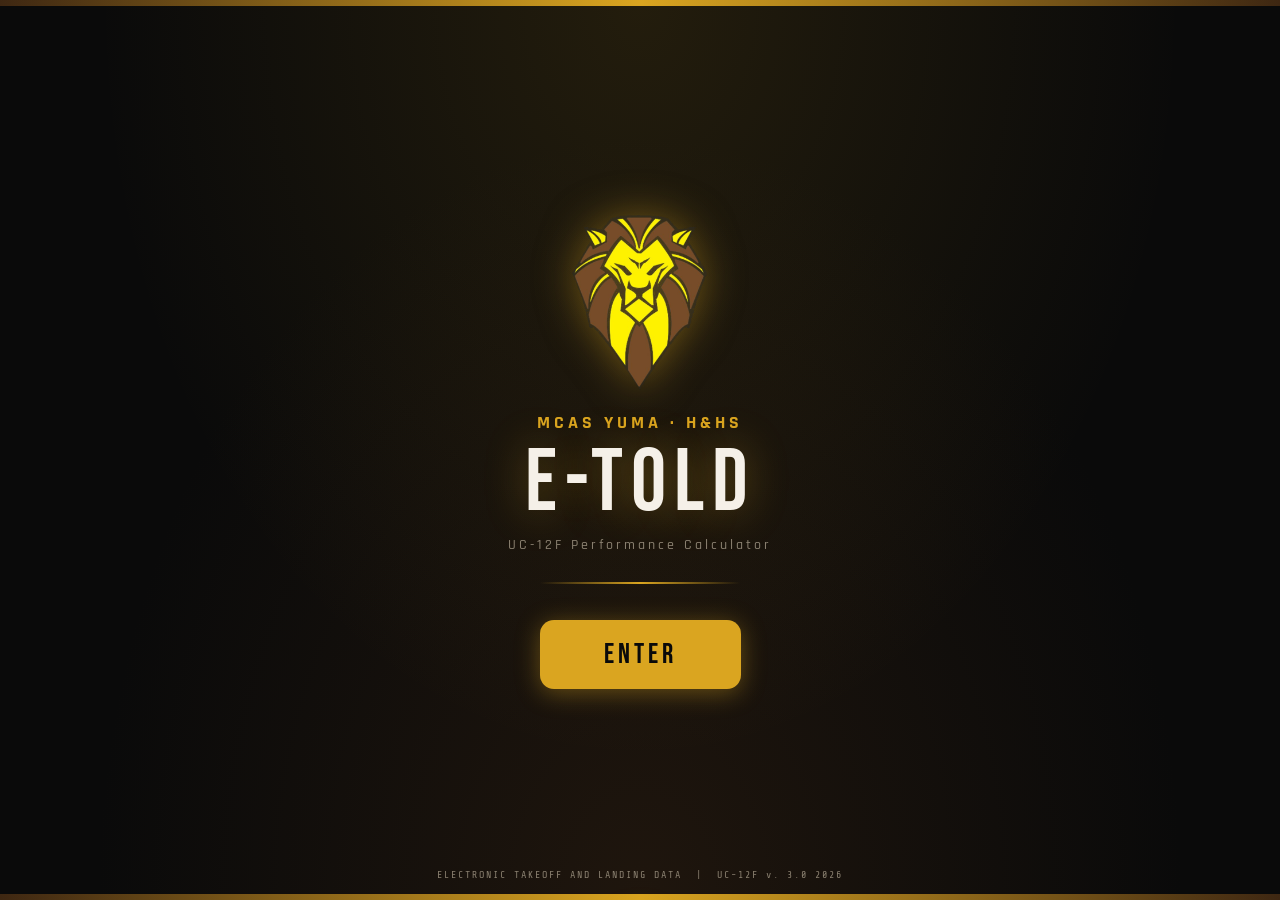
==== index.html @ c4cbc660 "Add files via upload" ====
<!DOCTYPE html>

<html lang="en">
<head>
<meta charset="utf-8"/>
<meta content="width=device-width, initial-scale=1.0, user-scalable=no" name="viewport"/>
<meta content="yes" name="apple-mobile-web-app-capable"/>
<meta content="black" name="apple-mobile-web-app-status-bar-style"/>
<meta content="E-TOLD" name="apple-mobile-web-app-title"/>
<title>E-TOLD | MCAS Yuma H&amp;HS</title>

<link rel="apple-touch-icon" href="icons/apple-touch-icon.png"/>
<link rel="icon" type="image/png" href="icons/icon-192.png"/>
<link rel="manifest" href="manifest.json">
<link href="https://fonts.googleapis.com/css2?family=Bebas+Neue&amp;family=Rajdhani:wght@400;500;600;700&amp;family=Share+Tech+Mono&amp;display=swap" rel="stylesheet"/>
<style>
:root {
  --gold:#DAA520; --gold-light:#F0C040; --gold-dark:#A07810;
  --brown:#3E2712; --brown-light:#5C3D1E;
  --black:#0A0A0A; --black-soft:#111111; --black-card:#161410;
  --white:#F5F0E8; --white-dim:#8A8070;
  --red-alert:#C0392B; --green-ok:#2ECC71; --green-dark:#1A6B3A;
  --leg1:#DAA520; --leg2:#3B9EE8; --leg3:#E8703B; --leg4:#8BC34A;
  --font-display:"Bebas Neue",sans-serif;
  --font-body:"Rajdhani",sans-serif;
  --font-mono:"Share Tech Mono",monospace;
  --radius:8px; --radius-lg:14px;
  --shadow:0 4px 20px rgba(0,0,0,0.6);
  --transition:all 0.2s cubic-bezier(0.4,0,0.2,1);
}
*{box-sizing:border-box;margin:0;padding:0;-webkit-tap-highlight-color:transparent;}
html,body{width:100%;height:100%;background:var(--black);color:var(--white);font-family:var(--font-body);overflow:hidden;-webkit-font-smoothing:antialiased;}
.screen{position:fixed;inset:0;display:none;flex-direction:column;opacity:0;transition:opacity 0.5s ease;}
.screen.active{display:flex;opacity:1;}
/* SPLASH */
#splash{background:var(--black);align-items:center;justify-content:center;overflow:hidden;}
.splash-bg{position:absolute;inset:0;background:radial-gradient(ellipse at 50% 0%,rgba(218,165,32,0.12) 0%,transparent 60%),radial-gradient(ellipse at 50% 100%,rgba(62,39,18,0.4) 0%,transparent 60%);}
.splash-top-bar,.splash-bottom-bar{position:absolute;left:0;right:0;height:6px;background:linear-gradient(90deg,var(--brown),var(--gold),var(--brown));}
.splash-top-bar{top:0;} .splash-bottom-bar{bottom:0;}
.splash-content{position:relative;z-index:2;display:flex;flex-direction:column;align-items:center;animation:splashReveal 1.2s ease forwards;}
@keyframes splashReveal{from{opacity:0;transform:translateY(30px)}to{opacity:1;transform:translateY(0)}}
.splash-emblem{width:180px;height:180px;display:flex;align-items:center;justify-content:center;margin-bottom:20px;filter:drop-shadow(0 0 20px rgba(218,165,32,0.5));}
.splash-emblem img{width:100%;height:100%;object-fit:contain;}
.splash-unit{font-family:var(--font-body);font-size:18px;font-weight:700;letter-spacing:4px;color:var(--gold);text-transform:uppercase;margin-bottom:6px;text-align:center;}
.splash-title{font-family:var(--font-display);font-size:88px;letter-spacing:8px;color:var(--white);line-height:1;text-shadow:0 0 40px rgba(218,165,32,0.4);margin-bottom:8px;}
.splash-subtitle{font-family:var(--font-body);font-size:14px;font-weight:500;letter-spacing:3px;color:var(--white-dim);margin-bottom:28px;}
.splash-divider{width:200px;height:2px;background:linear-gradient(90deg,transparent,var(--gold),transparent);margin-bottom:36px;}
.splash-enter-btn{background:var(--gold);color:var(--black);border:none;border-radius:var(--radius-lg);padding:18px 64px;font-family:var(--font-display);font-size:28px;letter-spacing:4px;cursor:pointer;transition:var(--transition);box-shadow:0 4px 24px rgba(218,165,32,0.4);}
.splash-enter-btn:hover{background:var(--gold-light);transform:translateY(-2px);}
.splash-footer{position:absolute;bottom:20px;font-family:var(--font-mono);font-size:10px;color:var(--white-dim);letter-spacing:2px;text-align:center;}
/* APP */
#app{flex-direction:column;background:var(--black-soft);overflow:hidden;}
/* NAV */
.nav-bar{background:var(--brown);border-bottom:2px solid var(--gold);padding:0 16px;height:54px;display:flex;align-items:center;justify-content:space-between;flex-shrink:0;box-shadow:0 2px 12px rgba(0,0,0,0.5);z-index:100;}
.nav-logo{display:flex;align-items:center;gap:10px;}
.nav-emblem{width:36px;height:36px;border-radius:50%;overflow:hidden;display:flex;align-items:center;justify-content:center;background:rgba(0,0,0,0.3);}
.nav-emblem img{width:100%;height:100%;object-fit:contain;}
.nav-title-block{display:flex;flex-direction:column;}
.nav-title{font-family:var(--font-display);font-size:26px;letter-spacing:3px;color:var(--gold);line-height:1;}
.nav-subtitle{font-family:var(--font-body);font-size:10px;font-weight:600;letter-spacing:2px;color:var(--white-dim);text-transform:uppercase;}
.nav-actions{display:flex;gap:6px;align-items:center;}
.nav-btn{background:var(--black-card);border:1px solid var(--gold-dark);border-radius:var(--radius);color:var(--gold);font-family:var(--font-body);font-size:12px;font-weight:700;letter-spacing:1px;padding:8px 12px;cursor:pointer;transition:var(--transition);white-space:nowrap;}
.nav-btn:hover{background:var(--gold);color:var(--black);}
.nav-btn.danger{border-color:var(--red-alert);color:var(--red-alert);}
.nav-btn.danger:hover{background:var(--red-alert);color:var(--white);}
/* TABS */
.page-tabs{display:flex;background:var(--black);border-bottom:2px solid #222;flex-shrink:0;padding:0 12px;gap:4px;overflow-x:auto;}
.page-tab{padding:10px 20px;border-radius:var(--radius) var(--radius) 0 0;background:transparent;border:1px solid transparent;border-bottom:none;color:var(--white-dim);font-family:var(--font-display);font-size:18px;letter-spacing:2px;cursor:pointer;transition:var(--transition);margin-top:6px;white-space:nowrap;}
.page-tab.active{background:var(--black-card);border-color:#333;border-bottom:2px solid var(--black-card);margin-bottom:-2px;}
.page-tab[data-leg="1"].active{color:var(--leg1);}
.page-tab[data-leg="2"].active{color:var(--leg2);}
.page-tab[data-leg="3"].active{color:var(--leg3);}
.page-tab[data-leg="4"].active{color:var(--leg4);}
.page-tab.charts-tab.active{color:#B39EE8;}
/* PAGES */
.page{display:none;flex:1;overflow:hidden;flex-direction:column;}
.page.active{display:flex;}
/* LEG LAYOUT */
.leg-layout{display:flex;flex:1;overflow:hidden;}
.leg-panel{display:flex;flex-direction:column;overflow:hidden;}
.leg-panel-inputs{flex:1;border-right:2px solid #2A2018;}
.leg-panel-results{flex:0 0 320px;background:#080E08;}
@media(max-width:650px){
  .leg-layout{flex-direction:column;}
  .leg-panel-inputs{flex:1;}
  .leg-panel-results{flex:0 0 auto;max-height:45vh;border-right:none;border-top:2px solid #2A2018;}
}
/* PANEL HEADERS */
.panel-header{padding:8px 14px;display:flex;align-items:center;gap:8px;flex-shrink:0;}
.panel-header-inputs{background:var(--brown-light);border-bottom:1px solid var(--gold-dark);}
.panel-header-results{background:#0A1E0E;border-bottom:1px solid #1A4020;}
.panel-header-title{font-family:var(--font-display);font-size:16px;letter-spacing:2px;}
.panel-header-results .panel-header-title{color:var(--green-ok);}
.panel-leg-badge{font-family:var(--font-mono);font-size:10px;padding:2px 8px;border-radius:4px;letter-spacing:1px;font-weight:700;}
/* INPUTS */
.inputs-scroll{flex:1;overflow-y:auto;overflow-x:hidden;-webkit-overflow-scrolling:touch;padding:8px 10px 20px;}
.inputs-scroll::-webkit-scrollbar{width:4px;}
.inputs-scroll::-webkit-scrollbar-thumb{background:var(--brown);border-radius:2px;}
.input-section{margin-bottom:8px;border-radius:var(--radius);overflow:hidden;border:1px solid #2A2018;}
.input-section-header{background:var(--brown);border-bottom:1px solid var(--gold-dark);padding:7px 12px;display:flex;align-items:center;gap:8px;cursor:pointer;user-select:none;}
.section-icon{width:20px;height:20px;display:flex;align-items:center;justify-content:center;color:var(--gold);}
.section-name{font-family:var(--font-display);font-size:18px;letter-spacing:2px;color:var(--gold);}
.section-chevron{color:var(--gold);margin-left:auto;font-size:13px;transition:transform 0.3s;}
.input-section.collapsed .section-chevron{transform:rotate(-90deg);}
.input-section.collapsed .input-section-body{display:none;}
.input-row{display:grid;grid-template-columns:1fr 1fr;background:var(--black-card);border-bottom:1px solid #1E1A12;padding:0 8px;gap:4px;align-items:center;min-height:42px;transition:background 0.15s,border-color 0.15s;}
.input-row:last-child{border-bottom:none;}
.input-row:nth-child(even){background:#131108;}
.row-label{font-family:var(--font-body);font-size:11px;font-weight:600;color:var(--white-dim);letter-spacing:0.3px;line-height:1.3;padding:5px 0;transition:color 0.15s;}
.row-label small{display:block;font-size:9px;color:#4A4030;letter-spacing:0.5px;margin-top:1px;}
.row-input input,.row-input select{width:100%;background:var(--black);border-radius:5px;color:var(--white);font-family:var(--font-mono);font-size:12px;padding:6px;text-align:center;transition:var(--transition);-webkit-appearance:none;outline:none;}
.row-input input{border:1px solid #2A2418;}
.row-input select{border:1px solid #2A2418;cursor:pointer;background-image:url("data:image/svg+xml,%3Csvg xmlns='http://www.w3.org/2000/svg' width='10' height='6'%3E%3Cpath d='M5 6L0 0h10z' fill='%23DAA520'/%3E%3C/svg%3E");background-repeat:no-repeat;background-position:right 6px center;padding-right:18px;font-size:10px;}
.row-input input::placeholder{color:#3A3028;}
.auto-calc{color:#8B6914 !important;cursor:default !important;}
/* CONDITIONAL HIGHLIGHTS */
.input-row.warn-yellow .row-input input,
.input-row.warn-yellow .row-input select{border-color:#C8A000!important;background:#1A1400!important;color:#F0C040!important;box-shadow:0 0 0 2px rgba(200,160,0,0.25)!important;}
.input-row.warn-yellow .row-label{color:#C8A000;}
.input-row.warn-red .row-input input,
.input-row.warn-red .row-input select{border-color:#C0392B!important;background:#1A0000!important;color:#FF6B5B!important;box-shadow:0 0 0 2px rgba(192,57,43,0.3)!important;}
.input-row.warn-red .row-label{color:#C0392B;}
/* RESULTS */
.results-scroll{flex:1;overflow-y:auto;overflow-x:hidden;-webkit-overflow-scrolling:touch;padding:8px 10px 20px;}
.results-scroll::-webkit-scrollbar{width:4px;}
.results-scroll::-webkit-scrollbar-thumb{background:var(--green-dark);border-radius:2px;}
.result-section{margin-bottom:8px;border-radius:var(--radius);overflow:hidden;border:1px solid #0E2A14;}
.result-section-header{background:#0A1E0E;border-bottom:1px solid #1A4020;padding:7px 12px;display:flex;align-items:center;gap:4px;}
.result-section-title{font-family:var(--font-display);font-size:15px;letter-spacing:2px;color:var(--green-ok);}
.result-row{display:flex;justify-content:space-between;align-items:center;background:#0A120C;border-bottom:1px solid #0E1A10;padding:6px 10px;min-height:36px;}
.result-row:last-child{border-bottom:none;}
.result-row:nth-child(even){background:#080E08;}
.result-label{font-family:var(--font-body);font-size:11px;font-weight:600;color:#5A8A60;letter-spacing:0.3px;flex:1;}
.result-value{font-family:var(--font-mono);font-size:12px;font-weight:600;padding:3px 6px;border-radius:4px;text-align:right;min-width:80px;}
.result-value.pending{color:#2A4A2E;font-style:italic;font-size:10px;}
.result-value.ok{color:var(--green-ok);}
.result-value.warn{color:#E8C03B;}
.result-value.fail{color:var(--red-alert);background:rgba(192,57,43,0.1);}
/* CHARTS */
.charts-page{background:var(--black-soft);flex-direction:column;overflow:hidden;}
.charts-scroll{flex:1;overflow-y:auto;overflow-x:hidden;-webkit-overflow-scrolling:touch;padding:16px 12px 20px;}
.charts-scroll::-webkit-scrollbar{width:4px;}
.charts-scroll::-webkit-scrollbar-thumb{background:#3B2E8A;border-radius:2px;}
.charts-header-banner{background:linear-gradient(135deg,#1A1428,#0D0A1A);border:1px solid #3B2E8A;border-radius:var(--radius-lg);padding:20px;margin-bottom:16px;text-align:center;}
.charts-banner-title{font-family:var(--font-display);font-size:32px;letter-spacing:4px;color:#B39EE8;margin-bottom:6px;}
.charts-banner-sub{font-family:var(--font-body);font-size:12px;font-weight:600;letter-spacing:2px;color:#5A4E8A;text-transform:uppercase;}
.charts-grid{display:grid;grid-template-columns:repeat(auto-fill,minmax(200px,1fr));gap:12px;}
.chart-card{background:#100E1A;border:1px solid #2A2040;border-radius:var(--radius-lg);overflow:hidden;transition:var(--transition);}
.chart-card:hover{border-color:#4A3E8A;transform:translateY(-1px);}
.chart-card-header{background:#1A1428;padding:12px 14px;border-bottom:1px solid #2A2040;}
.chart-card-num{font-family:var(--font-mono);font-size:10px;color:#5A4E8A;letter-spacing:1px;margin-bottom:2px;}
.chart-card-title{font-family:var(--font-body);font-size:12px;font-weight:600;color:#B39EE8;}
.chart-card-body{padding:12px;display:flex;align-items:center;justify-content:center;}
.chart-placeholder{display:flex;flex-direction:column;align-items:center;gap:6px;padding:10px 0;width:100%;}
.chart-placeholder svg{width:50px;height:50px;opacity:0.3;}
.chart-loaded{font-family:var(--font-mono);font-size:10px;color:#4A6E8A;letter-spacing:1px;text-align:center;}
/* TOAST */
.toast{position:fixed;bottom:30px;left:50%;transform:translateX(-50%) translateY(60px);background:var(--brown);color:var(--white);padding:10px 20px;border-radius:var(--radius);font-family:var(--font-body);font-size:14px;font-weight:600;letter-spacing:1px;border:1px solid var(--gold);box-shadow:0 0 20px rgba(218,165,32,0.3);transition:transform 0.3s ease;z-index:9999;white-space:nowrap;}
.toast.show{transform:translateX(-50%) translateY(0);}
.status-dot{width:8px;height:8px;border-radius:50%;display:inline-block;}
.status-dot.pending{background:#333;}
.status-dot.partial{background:#E8C03B;box-shadow:0 0 4px rgba(232,192,59,0.5);}
.status-dot.ready{background:var(--green-ok);box-shadow:0 0 6px rgba(46,204,113,0.6);}

        /* Lion image styling - blend with dark background */
        .splash-logo img {
            mix-blend-mode: lighten;
            filter: drop-shadow(0 0 20px rgba(255, 215, 0, 0.3));
        }
        .nav-logo img {
            mix-blend-mode: lighten;
            filter: drop-shadow(0 0 10px rgba(255, 215, 0, 0.2));
        }
        

/* LEG HEADER TINTS */
#page-leg1 .panel-header-inputs{background:#2A1808;border-bottom:1px solid rgba(218,165,32,0.4);}
#page-leg1 .panel-header-results{background:#0D2A1A;border-bottom:1px solid rgba(139,195,74,0.35);}
#page-leg2 .panel-header-inputs{background:#071a2a;border-bottom:1px solid rgba(59,158,232,0.45);}
#page-leg2 .panel-header-results{background:#061e2a;border-bottom:1px solid rgba(59,158,232,0.30);}
#page-leg3 .panel-header-inputs{background:#2a1207;border-bottom:1px solid rgba(232,112,59,0.45);}
#page-leg3 .panel-header-results{background:#261706;border-bottom:1px solid rgba(232,112,59,0.30);}
#page-leg4 .panel-header-inputs{background:#102a0b;border-bottom:1px solid rgba(139,195,74,0.45);}
#page-leg4 .panel-header-results{background:#0e2410;border-bottom:1px solid rgba(139,195,74,0.30);}

/* Leg theme overrides */
body[data-active-leg="2"] .panel-header-inputs,
body[data-active-leg="2"] .input-section-header {background:#0B2545;border-bottom:1px solid #1E4E8C;}
body[data-active-leg="2"] .panel-header-results {background:#061528;border-bottom:1px solid #1E4E8C;}
body[data-active-leg="2"] .panel-header-results .panel-header-title,
body[data-active-leg="2"] .result-section-title {color:#7FB5FF;}

body[data-active-leg="3"] .panel-header-inputs,
body[data-active-leg="3"] .input-section-header {background:#3A0F1B;border-bottom:1px solid #7A2A3E;}
body[data-active-leg="3"] .panel-header-results {background:#220911;border-bottom:1px solid #7A2A3E;}
body[data-active-leg="3"] .panel-header-results .panel-header-title,
body[data-active-leg="3"] .result-section-title {color:#FF9DB6;}

body[data-active-leg="4"] .panel-header-inputs,
body[data-active-leg="4"] .input-section-header {background:#0B2E2A;border-bottom:1px solid #1D6B5E;}
body[data-active-leg="4"] .panel-header-results {background:#051815;border-bottom:1px solid #1D6B5E;}
body[data-active-leg="4"] .panel-header-results .panel-header-title,
body[data-active-leg="4"] .result-section-title {color:#7FFFD8;}


/* Result flags */
.result-value.flag-ext::after { content:" (EXT)"; color:#ffcc66; font-weight:700; }
.result-value.flag-rcr::after { content:" (RCR)"; color:#ffcc66; font-weight:700; }


/* MODALS */
.modal-overlay{
  position:fixed; inset:0; z-index:9999;
  display:flex; align-items:center; justify-content:center;
  background:rgba(0,0,0,0.72);
  backdrop-filter: blur(6px);
}
.modal-overlay.hidden{display:none;}
.modal-card{
  width:min(520px, calc(100vw - 32px));
  background:linear-gradient(180deg, rgba(22,20,16,0.98), rgba(12,10,8,0.98));
  border:1px solid rgba(218,165,32,0.25);
  border-radius: var(--radius-lg);
  box-shadow: var(--shadow);
  overflow:hidden;
}
.modal-header{
  display:flex; align-items:center; gap:10px;
  padding:14px 16px;
  background:linear-gradient(90deg, rgba(62,39,18,0.85), rgba(218,165,32,0.18));
  border-bottom:1px solid rgba(218,165,32,0.18);
}
.modal-badge{
  width:34px; height:34px; border-radius:10px;
  display:flex; align-items:center; justify-content:center;
  background:rgba(218,165,32,0.12);
  border:1px solid rgba(218,165,32,0.22);
  color:var(--gold-light);
  font-size:18px;
}
.modal-title{
  font-family:var(--font-display);
  letter-spacing:0.08em;
  font-size:22px;
  color:var(--white);
}
.modal-body{
  padding:14px 16px 2px 16px;
  color:var(--white-dim);
  font-size:16px;
  line-height:1.35;
}
.modal-footer{
  padding:14px 16px 16px 16px;
  display:flex; justify-content:flex-end; gap:10px;
}
.modal-btn{
  padding:10px 14px;
  border-radius:12px;
  border:1px solid rgba(218,165,32,0.22);
  background:rgba(218,165,32,0.10);
  color:var(--white);
  font-weight:700;
  cursor:pointer;
  transition:var(--transition);
}
.modal-btn:hover{transform:translateY(-1px); background:rgba(218,165,32,0.16);}
.modal-btn.primary{
  background:linear-gradient(180deg, rgba(218,165,32,0.35), rgba(218,165,32,0.16));
  border-color: rgba(218,165,32,0.40);
}
.modal-btn.primary:hover{background:linear-gradient(180deg, rgba(240,192,64,0.40), rgba(218,165,32,0.18));}
.section-icon svg{width:24px;height:24px;display:block;}



/* === E-TOLD Icon System (sprites + gradient + glow) === */
.etold-ic{width:18px;height:18px;display:inline-block;vertical-align:middle;}
.etold-ic-lg{width:20px;height:20px;}
.etold-ic-sm{width:16px;height:16px;}
.etold-gold-stroke{stroke:url(#goldStroke);fill:none;stroke-width:2.6;stroke-linecap:round;stroke-linejoin:round;}
.etold-gold-fill{fill:url(#goldFill);stroke:none;}
/* Ensure gradient strokes used inside symbols */
.etold-gold-stroke, .etold-gold-fill{}
/* Hover glow on headers */
.input-section-header:hover .section-icon svg,
.result-section-header:hover svg.etold-ic{
  filter: drop-shadow(0 0 6px rgba(245,185,66,.55))
          drop-shadow(0 0 14px rgba(245,185,66,.22));
}
/* Slight lift on input headers (subtle) */
.input-section-header:hover{
  box-shadow: 0 0 0 1px rgba(249,211,107,.15) inset, 0 10px 26px rgba(0,0,0,.35);
}

</style>

<script>
if ('serviceWorker' in navigator) {
  window.addEventListener('load', () => {
    navigator.serviceWorker.register('./service-worker.js').catch(() => {});
  });
}
</script>

</head>
<body data-active-leg="1">
<!-- E-TOLD SVG SPRITE SHEET (retina-sharp) -->
<svg aria-hidden="true" focusable="false" style="position:absolute;width:0;height:0;overflow:hidden" xmlns="http://www.w3.org/2000/svg">
<defs>
<lineargradient id="goldStroke" x1="0" x2="1" y1="0" y2="1">
<stop offset="0" stop-color="#f9d36b"></stop>
<stop offset="0.55" stop-color="#f5b942"></stop>
<stop offset="1" stop-color="#d59a13"></stop>
</lineargradient>
<lineargradient id="goldFill" x1="0" x2="1" y1="0" y2="1">
<stop offset="0" stop-color="#f9d36b"></stop>
<stop offset="1" stop-color="#d59a13"></stop>
</lineargradient>
</defs>
<symbol id="ic-clipboard" viewbox="0 0 64 64">
<rect class="etold-gold-stroke" height="44" rx="6" width="32" x="16" y="12"></rect>
<rect class="etold-gold-stroke" height="12" rx="4" width="16" x="24" y="6"></rect>
<path class="etold-gold-stroke" d="M24 22h16M24 30h16M24 38h12"></path>
</symbol>
<symbol id="ic-badge-takeoff" viewbox="0 0 64 64">
<circle class="etold-gold-fill" cx="32" cy="32" opacity=".18" r="22"></circle>
<circle class="etold-gold-stroke" cx="32" cy="32" r="22"></circle>
<polygon class="etold-gold-fill" points="20,42 32,20 44,42"></polygon>
</symbol>
<symbol id="ic-trajectory-climb" viewbox="0 0 64 64">
<path class="etold-gold-stroke" d="M12 48 Q32 20 52 12"></path>
<path class="etold-gold-stroke" d="M46 14l6-2-2 6"></path>
</symbol>
<!-- CRUISE — Option B (avionics-style level flight) -->
<symbol id="ic-trajectory-cruise" viewBox="0 0 64 64">
  <!-- main level line -->
  <path class="etold-gold-stroke" d="M12 32H52"/>
  <!-- subtle tick marks -->
  <path class="etold-gold-stroke" d="M20 26v12M32 26v12M44 26v12" opacity="0.55"/>
  <!-- small arrow cue -->
  <path class="etold-gold-stroke" d="M46 28l6 4-6 4"/>
</symbol>
<symbol id="ic-badge-landing" viewbox="0 0 64 64">
<circle class="etold-gold-fill" cx="32" cy="32" opacity=".18" r="22"></circle>
<circle class="etold-gold-stroke" cx="32" cy="32" r="22"></circle>
<polygon class="etold-gold-fill" points="20,22 44,22 32,44"></polygon>
</symbol>
</svg>
<!-- /E-TOLD SVG SPRITE SHEET -->

<div class="screen active" id="splash">
<div class="splash-bg"></div>
<div class="splash-top-bar"></div>
<div class="splash-bottom-bar"></div>
<div class="splash-content">
<div class="splash-emblem"><img alt="H&amp;HS Lion" draggable="false" src="[data-uri]"/></div>
<div class="splash-unit">MCAS Yuma · H&amp;HS</div>
<div class="splash-title">E-TOLD</div>
<div class="splash-subtitle">UC-12F Performance Calculator</div>
<div class="splash-divider"></div>
<button class="splash-enter-btn" onclick="enterApp()">ENTER</button>
</div>
<div class="splash-footer">ELECTRONIC TAKEOFF AND LANDING DATA  |  UC-12F v. 3.0 2026</div>
</div>
<div class="screen" id="app">
<div class="nav-bar">
<div class="nav-logo">
<div class="nav-emblem"><img alt="H&amp;HS" draggable="false" src="[data-uri]"/></div>
<div class="nav-title-block">
<div class="nav-title">E-TOLD</div>
<div class="nav-subtitle">UC-12F · MCAS Yuma H&amp;HS</div>
</div>
</div>
<div class="nav-actions">
<button class="nav-btn" onclick="saveData()">💾 SAVE</button>
<button class="nav-btn" onclick="loadData()">📂 LOAD</button>
<button class="nav-btn" onclick="snapshotReport()">📸 SNAPSHOT</button>
<button class="nav-btn danger" onclick="freshStart()">⟳ START FRESH</button>
<button class="nav-btn" onclick="openFeedback()">💬 FEEDBACK</button>
</div>
</div>
<div class="page-tabs">
<div class="page-tab active" data-leg="1" onclick="showPage('leg1')">LEG 1</div>
<div class="page-tab" data-leg="2" onclick="showPage('leg2')">LEG 2</div>
<div class="page-tab" data-leg="3" onclick="showPage('leg3')">LEG 3</div>
<div class="page-tab" data-leg="4" onclick="showPage('leg4')">LEG 4</div>
<div class="page-tab charts-tab" onclick="showPage('charts')">CHARTS</div>
</div>
<div class="page active" id="page-leg1">
<div class="leg-layout">
<div class="leg-panel leg-panel-inputs">
<div class="panel-header panel-header-inputs" style="background:#2A1808;border-bottom:1px solid rgba(218,165,32,0.4);">
<span class="panel-leg-badge" style="background:rgba(0,0,0,0.3);color:var(--leg1);border:1px solid rgba(218,165,32,0.4)">LEG 1</span>
<span class="panel-header-title" style="color:var(--leg1);">INPUTS</span>
<span style="font-family:var(--font-mono);font-size:9px;color:var(--white-dim);margin-left:auto;letter-spacing:1px">ORIGIN → DEST</span>
</div>
<div class="inputs-scroll">
<div class="input-section"><div class="input-section-header" onclick="toggleSection(this)">
<div class="section-icon"><svg aria-hidden="true" class="etold-ic etold-ic-lg" viewBox="0 0 64 64"><use href="#ic-clipboard"></use></svg></div><span class="section-name">FLIGHT INFO</span><span class="section-chevron">▾</span>
</div><div class="input-section-body">
<div class="input-row"><div class="row-label">Origin ICAO</div><div class="row-input"><input id="l1_origin_icao" maxlength="4" placeholder="KNYL" style="text-transform:uppercase" type="text"/></div></div>
<div class="input-row"><div class="row-label">Destination ICAO</div><div class="row-input"><input id="l1_dest_icao" maxlength="4" placeholder="KLAX" style="text-transform:uppercase" type="text"/></div></div>
</div></div>
<div class="input-section"><div class="input-section-header" onclick="toggleSection(this)">
<div class="section-icon"><svg aria-hidden="true" class="etold-ic etold-ic-lg" viewBox="0 0 64 64"><use href="#ic-badge-takeoff"></use></svg></div><span class="section-name">TAKEOFF</span><span class="section-chevron">▾</span>
</div><div class="input-section-body">
<div class="input-row"><div class="row-label">Origin Field Elev<small>FEET</small></div><div class="row-input"><input id="l1_origin_elev" placeholder="—" type="number"/></div></div>
<div class="input-row"><div class="row-label">Temp at Takeoff<small>°C</small></div><div class="row-input"><input id="l1_temp_to" placeholder="—" type="number"/></div></div>
<div class="input-row"><div class="row-label">Altimeter<small>inHg</small></div><div class="row-input"><input id="l1_altimeter" placeholder="29.92" step="0.01" type="number"/></div></div>
<div class="input-row"><div class="row-label">Pressure Alt<small>FEET (auto-calc)</small></div><div class="row-input"><input class="auto-calc" id="l1_press_alt" placeholder="Need Input" type="number"/></div></div>
<div class="input-row"><div class="row-label">Takeoff Weight<small>POUNDS</small></div><div class="row-input"><input id="l1_tow" placeholder="—" type="number"/></div></div>
<div class="input-row warn-field"><div class="row-label">Headwind<small>kts (+ HW, − TW)</small></div><div class="row-input"><input id="l1_headwind" type="number" value="0"/></div></div>
<div class="input-row warn-field"><div class="row-label">Ice Vanes Extended</div><div class="row-input"><select id="l1_ice_vanes"><option value="No">No</option><option value="Yes">Yes</option></select></div></div>
<div class="input-row warn-field"><div class="row-label">Obstacle Height<small>FEET (Std=50)</small></div><div class="row-input"><select id="l1_obstacle_ht"><option value="0">0</option><option selected="" value="50">50</option></select></div></div>
<div class="input-row warn-field"><div class="row-label">Runway Slope<small>% (+ up, − down) Std=0</small></div><div class="row-input"><input id="l1_rwy_slope" type="number" value="0"/></div></div>
<div class="input-row warn-field"><div class="row-label">Slush / Standing Water<small>Standard = No</small></div><div class="row-input"><select id="l1_slush"><option value="No">No</option><option value="Yes">Yes</option></select></div></div>
<div class="input-row warn-field"><div class="row-label">Takeoff Flap Setting</div><div class="row-input"><select id="l1_to_flap"><option value="0 Percent (Up)">0 Percent (Up)</option><option value="40 Percent (Approach)">40 Percent (Approach)</option><option value="100 Percent (Down)">100 Percent (Down)</option></select></div></div>
<div class="input-row warn-field"><div class="row-label">Takeoff RCR<small>Dry=23 Wet=12 Icy=5</small></div><div class="row-input"><input id="l1_to_rcr" type="number" value="23"/></div></div>
</div></div>
<div class="input-section"><div class="input-section-header" onclick="toggleSection(this)">
<div class="section-icon"><svg aria-hidden="true" class="etold-ic etold-ic-lg" viewBox="0 0 64 64"><use href="#ic-trajectory-climb"></use></svg></div><span class="section-name">CLIMB</span><span class="section-chevron">▾</span>
</div><div class="input-section-body">
<div class="input-row warn-field"><div class="row-label">Climbout Flap Setting</div><div class="row-input"><select id="l1_co_flap"><option value="0 Percent (Up)">0 Percent (Up)</option><option value="40 Percent (Approach)">40 Percent (Approach)</option><option value="100 Percent (Down)">100 Percent (Down)</option></select></div></div>
<div class="input-row"><div class="row-label">Climbout Init Alt<small>Auto = T/O Press Alt</small></div><div class="row-input"><input class="auto-calc" id="l1_co_init_alt" placeholder="—" type="number"/></div></div>
<div class="input-row"><div class="row-label">Climb Alt 2<small>FEET</small></div><div class="row-input"><input id="l1_co_alt2" placeholder="—" type="number"/></div></div>
<div class="input-row"><div class="row-label">Climb Alt 3<small>FEET</small></div><div class="row-input"><input id="l1_co_alt3" placeholder="—" type="number"/></div></div>
<div class="input-row"><div class="row-label">Climb Alt 4<small>FEET</small></div><div class="row-input"><input id="l1_co_alt4" placeholder="—" type="number"/></div></div>
</div></div>
<div class="input-section"><div class="input-section-header" onclick="toggleSection(this)">
<div class="section-icon"><svg aria-hidden="true" class="etold-ic etold-ic-lg" viewBox="0 0 64 64"><use href="#ic-trajectory-cruise"></use></svg></div><span class="section-name">CRUISE</span><span class="section-chevron">▾</span>
</div><div class="input-section-body">
<div class="input-row"><div class="row-label">Cruise Altitude<small>Assigned Alt = PA</small></div><div class="row-input"><input id="l1_cruise_alt" placeholder="—" type="number"/></div></div>
<div class="input-row"><div class="row-label">Est Cruise OAT<small>Std Lapse Rate Assumed</small></div><div class="row-input"><input class="auto-calc" id="l1_cruise_oat" placeholder="—" readonly="" type="text"/></div></div>
<div class="input-row"><div class="row-label">Manual Cruise OAT<small>Blank if Unknown</small></div><div class="row-input"><input id="l1_cruise_manual_oat" placeholder="—" type="number"/></div></div>
<div class="input-row"><div class="row-label">Est Cruise ISA Temp<small>Constant Alt Assumed</small></div><div class="row-input"><input class="auto-calc" id="l1_cruise_isa" placeholder="—" readonly="" type="text"/></div></div>
<div class="input-row"><div class="row-label">Manual Cruise ISA<small>Blank if Unknown</small></div><div class="row-input"><input id="l1_cruise_manual_isa" placeholder="—" type="number"/></div></div>
<div class="input-row"><div class="row-label">Cruise Start Weight<small>Est Wt at Top of Climb</small></div><div class="row-input"><input class="auto-calc" id="l1_cruise_start_wt" placeholder="—" readonly="" type="number"/></div></div>
</div></div>
<div class="input-section"><div class="input-section-header" onclick="toggleSection(this)">
<div class="section-icon"><svg aria-hidden="true" class="etold-ic etold-ic-lg" viewBox="0 0 64 64"><use href="#ic-badge-landing"></use></svg></div><span class="section-name">LANDING</span><span class="section-chevron">▾</span>
</div><div class="input-section-body">
<div class="input-row"><div class="row-label">Dest Field Elev<small>FEET</small></div><div class="row-input"><input id="l1_dest_elev" placeholder="—" type="number"/></div></div>
<div class="input-row"><div class="row-label">Temp at Landing<small>°C</small></div><div class="row-input"><input id="l1_temp_ldg" placeholder="—" type="number"/></div></div>
<div class="input-row"><div class="row-label">Altimeter (Ldg)<small>inHg</small></div><div class="row-input"><input id="l1_ldg_altimeter" placeholder="29.92" step="0.01" type="number"/></div></div>
<div class="input-row"><div class="row-label">Ldg Pressure Alt<small>FEET (auto-calc)</small></div><div class="row-input"><input class="auto-calc" id="l1_ldg_press_alt" placeholder="Need Input" type="number"/></div></div>
<div class="input-row"><div class="row-label">Landing Weight<small>POUNDS</small></div><div class="row-input"><input id="l1_ldg_weight" placeholder="—" type="number"/></div></div>
<div class="input-row warn-field"><div class="row-label">Headwind (Ldg)<small>kts (+ HW, − TW)</small></div><div class="row-input"><input id="l1_ldg_headwind" type="number" value="0"/></div></div>
<div class="input-row warn-field"><div class="row-label">Obstacle Ht at Ldg<small>FEET (Std=0)</small></div><div class="row-input"><select id="l1_ldg_obstacle_ht"><option selected="" value="0">0</option><option value="50">50</option></select></div></div>
<div class="input-row warn-field"><div class="row-label">Landing RCR<small>Dry=23 Wet=12 Icy=5</small></div><div class="row-input"><input id="l1_ldg_rcr" type="number" value="23"/></div></div>
</div></div>
</div>
</div>
<div class="leg-panel leg-panel-results">
<div class="panel-header panel-header-results">
<span class="panel-leg-badge" style="color:var(--leg1);border:1px solid var(--leg1)55;background:var(--leg1)22">LEG 1</span>
<span class="panel-header-title">RESULTS</span>
<span class="status-dot pending" id="l1_status_dot" style="margin-left:auto"></span>
</div>
<div class="results-scroll">
<div class="result-section"><div class="result-section-header"><svg aria-hidden="true" class="etold-ic etold-ic-sm" style="margin-right:4px" viewBox="0 0 64 64"><use href="#ic-badge-takeoff"></use></svg><span class="result-section-title">TAKEOFF</span></div>
<div class="result-row"><div class="result-label">Pressure Alt (ft)</div><div class="result-value pending" id="r_l1_press_alt">—</div></div>
<div class="result-row"><div class="result-label">Temp at Takeoff (°C)</div><div class="result-value pending" id="r_l1_temp_to">—</div></div>
<div class="result-row"><div class="result-label">Takeoff Weight (lbs)</div><div class="result-value pending" id="r_l1_tow">—</div></div>
<div class="result-row"><div class="result-label">Headwind (kts)</div><div class="result-value pending" id="r_l1_headwind">—</div></div>
<div class="result-row"><div class="result-label">T/O Gross Wt Limit</div><div class="result-value pending" id="r_l1_tow_limit">Need Input</div></div>
<div class="result-row"><div class="result-label">Min Power for T/O</div><div class="result-value pending" id="r_l1_min_power">Need Input</div></div>
<div class="result-row"><div class="result-label">2-Engine T/O Dist</div><div class="result-value pending" id="r_l1_2e_to_dist">Need Input</div></div>
<div class="result-row"><div class="result-label">Accel-Stop</div><div class="result-value pending" id="r_l1_accel_stop">Need Input</div></div>
<div class="result-row"><div class="result-label">Accel-Go</div><div class="result-value pending" id="r_l1_accel_go">Need Input</div></div>
</div>
<div class="result-section"><div class="result-section-header"><svg aria-hidden="true" class="etold-ic etold-ic-sm" style="margin-right:4px" viewBox="0 0 64 64"><use href="#ic-trajectory-climb"></use></svg><span class="result-section-title">CLIMB <span style="font-size:10px;color:#3A6A40">fpm [fpnm] @spd</span></span></div>
<div class="result-row"><div class="result-label">SE Climb @ Init Alt</div><div class="result-value pending" id="r_l1_se_climb_init">Need Input</div></div>
<div class="result-row"><div class="result-label">SE Climb @ Alt 2</div><div class="result-value pending" id="r_l1_se_climb_2">Need Input</div></div>
<div class="result-row"><div class="result-label">SE Climb @ Alt 3</div><div class="result-value pending" id="r_l1_se_climb_3">Need Input</div></div>
<div class="result-row"><div class="result-label">SE Climb @ Alt 4</div><div class="result-value pending" id="r_l1_se_climb_4">Need Input</div></div>
<div class="result-row"><div class="result-label" id="lbl_l1_2e_climb_init">2E Climb @ Init Alt</div><div class="result-value pending" id="r_l1_2e_climb_init">Need Input</div></div>
<div class="result-row"><div class="result-label" id="lbl_l1_2e_climb_2">2E Climb @ Alt 2</div><div class="result-value pending" id="r_l1_2e_climb_2">Need Input</div></div>
<div class="result-row"><div class="result-label" id="lbl_l1_2e_climb_3">2E Climb @ Alt 3</div><div class="result-value pending" id="r_l1_2e_climb_3">Need Input</div></div>
<div class="result-row"><div class="result-label" id="lbl_l1_2e_climb_4">2E Climb @ Alt 4</div><div class="result-value pending" id="r_l1_2e_climb_4">Need Input</div></div>
</div>
<div class="result-section"><div class="result-section-header"><svg aria-hidden="true" class="etold-ic etold-ic-sm" style="margin-right:4px" viewBox="0 0 64 64"><use href="#ic-trajectory-cruise"></use></svg><span class="result-section-title">CRUISE</span></div>
<div class="result-row"><div class="result-label">Max Range Torque (ft-lbs)</div><div class="result-value pending" id="r_l1_mr_torque">Need Input</div></div>
<div class="result-row"><div class="result-label">Max Range Fuel Flow (lbs/hr)</div><div class="result-value pending" id="r_l1_mr_ff">Need Input</div></div>
<div class="result-row"><div class="result-label">Max Range TAS (kts)</div><div class="result-value pending" id="r_l1_mr_tas">Need Input</div></div>
<div class="result-row"><div class="result-label">SE Max Range Torque (ft-lbs)</div><div class="result-value pending" id="r_l1_se_mr_torque">Need Input</div></div>
<div class="result-row"><div class="result-label">SE Max Range Fuel Flow (lbs/hr)</div><div class="result-value pending" id="r_l1_se_mr_ff">Need Input</div></div>
<div class="result-row"><div class="result-label">SE Max Range TAS (kts)</div><div class="result-value pending" id="r_l1_se_mr_tas">Need Input</div></div>
</div>
<div class="result-section"><div class="result-section-header"><svg aria-hidden="true" class="etold-ic etold-ic-sm" style="margin-right:4px" viewBox="0 0 64 64"><use href="#ic-badge-landing"></use></svg><span class="result-section-title">LANDING</span></div>
<div class="result-row"><div class="result-label">Ldg Press Alt (ft)</div><div class="result-value pending" id="r_l1_ldg_press_alt">—</div></div>
<div class="result-row"><div class="result-label">Temp at Landing (°C)</div><div class="result-value pending" id="r_l1_temp_ldg">—</div></div>
<div class="result-row"><div class="result-label">Landing Weight (lbs)</div><div class="result-value pending" id="r_l1_ldg_weight">—</div></div>
<div class="result-row"><div class="result-label">No Rev (F0)</div><div class="result-value pending" id="r_l1_ldg_dist_f0">Need Input</div></div>
<div class="result-row"><div class="result-label">No Rev (F40)</div><div class="result-value pending" id="r_l1_ldg_dist_f40">Need Input</div></div>
<div class="result-row"><div class="result-label">No Rev (F100)</div><div class="result-value pending" id="r_l1_ldg_dist_f100">Need Input</div></div>
<div class="result-row"><div class="result-label">w/ Rev (F0)</div><div class="result-value pending" id="r_l1_ldg_dist_rev_f0">Need Input</div></div>
<div class="result-row"><div class="result-label">w/ Rev (F40)</div><div class="result-value pending" id="r_l1_ldg_dist_rev_f40">Need Input</div></div>
<div class="result-row"><div class="result-label">w/ Rev (F100)</div><div class="result-value pending" id="r_l1_ldg_dist_rev_f100">Need Input</div></div>
</div>
</div>
</div> </div>
</div>
<div class="page" id="page-leg2">
<div class="leg-layout">
<div class="leg-panel leg-panel-inputs">
<div class="panel-header panel-header-inputs" style="background:#0E2030;border-bottom:1px solid rgba(59,158,232,0.4);">
<span class="panel-leg-badge" style="background:rgba(0,0,0,0.3);color:var(--leg2);border:1px solid rgba(59,158,232,0.4)">LEG 2</span>
<span class="panel-header-title" style="color:var(--leg2);">INPUTS</span>
<span style="font-family:var(--font-mono);font-size:9px;color:var(--white-dim);margin-left:auto;letter-spacing:1px">ORIGIN → DEST</span>
</div>
<div class="inputs-scroll">
<div class="input-section"><div class="input-section-header" onclick="toggleSection(this)">
<div class="section-icon"><svg aria-hidden="true" class="etold-ic etold-ic-lg" viewBox="0 0 64 64"><use href="#ic-clipboard"></use></svg></div><span class="section-name">FLIGHT INFO</span><span class="section-chevron">▾</span>
</div><div class="input-section-body">
<div class="input-row"><div class="row-label">Origin ICAO</div><div class="row-input"><input id="l2_origin_icao" maxlength="4" placeholder="KNYL" style="text-transform:uppercase" type="text"/></div></div>
<div class="input-row"><div class="row-label">Destination ICAO</div><div class="row-input"><input id="l2_dest_icao" maxlength="4" placeholder="KLAX" style="text-transform:uppercase" type="text"/></div></div>
</div></div>
<div class="input-section"><div class="input-section-header" onclick="toggleSection(this)">
<div class="section-icon"><svg aria-hidden="true" class="etold-ic etold-ic-lg" viewBox="0 0 64 64"><use href="#ic-badge-takeoff"></use></svg></div><span class="section-name">TAKEOFF</span><span class="section-chevron">▾</span>
</div><div class="input-section-body">
<div class="input-row"><div class="row-label">Origin Field Elev<small>FEET</small></div><div class="row-input"><input id="l2_origin_elev" placeholder="—" type="number"/></div></div>
<div class="input-row"><div class="row-label">Temp at Takeoff<small>°C</small></div><div class="row-input"><input id="l2_temp_to" placeholder="—" type="number"/></div></div>
<div class="input-row"><div class="row-label">Altimeter<small>inHg</small></div><div class="row-input"><input id="l2_altimeter" placeholder="29.92" step="0.01" type="number"/></div></div>
<div class="input-row"><div class="row-label">Pressure Alt<small>FEET (auto-calc)</small></div><div class="row-input"><input class="auto-calc" id="l2_press_alt" placeholder="Need Input" type="number"/></div></div>
<div class="input-row"><div class="row-label">Takeoff Weight<small>POUNDS</small></div><div class="row-input"><input id="l2_tow" placeholder="—" type="number"/></div></div>
<div class="input-row warn-field"><div class="row-label">Headwind<small>kts (+ HW, − TW)</small></div><div class="row-input"><input id="l2_headwind" type="number" value="0"/></div></div>
<div class="input-row warn-field"><div class="row-label">Ice Vanes Extended</div><div class="row-input"><select id="l2_ice_vanes"><option value="No">No</option><option value="Yes">Yes</option></select></div></div>
<div class="input-row warn-field"><div class="row-label">Obstacle Height<small>FEET (Std=50)</small></div><div class="row-input"><select id="l2_obstacle_ht"><option value="0">0</option><option selected="" value="50">50</option></select></div></div>
<div class="input-row warn-field"><div class="row-label">Runway Slope<small>% (+ up, − down) Std=0</small></div><div class="row-input"><input id="l2_rwy_slope" type="number" value="0"/></div></div>
<div class="input-row warn-field"><div class="row-label">Slush / Standing Water<small>Standard = No</small></div><div class="row-input"><select id="l2_slush"><option value="No">No</option><option value="Yes">Yes</option></select></div></div>
<div class="input-row warn-field"><div class="row-label">Takeoff Flap Setting</div><div class="row-input"><select id="l2_to_flap"><option value="0 Percent (Up)">0 Percent (Up)</option><option value="40 Percent (Approach)">40 Percent (Approach)</option><option value="100 Percent (Down)">100 Percent (Down)</option></select></div></div>
<div class="input-row warn-field"><div class="row-label">Takeoff RCR<small>Dry=23 Wet=12 Icy=5</small></div><div class="row-input"><input id="l2_to_rcr" type="number" value="23"/></div></div>
</div></div>
<div class="input-section"><div class="input-section-header" onclick="toggleSection(this)">
<div class="section-icon"><svg aria-hidden="true" class="etold-ic etold-ic-lg" viewBox="0 0 64 64"><use href="#ic-trajectory-climb"></use></svg></div><span class="section-name">CLIMB</span><span class="section-chevron">▾</span>
</div><div class="input-section-body">
<div class="input-row warn-field"><div class="row-label">Climbout Flap Setting</div><div class="row-input"><select id="l2_co_flap"><option value="0 Percent (Up)">0 Percent (Up)</option><option value="40 Percent (Approach)">40 Percent (Approach)</option><option value="100 Percent (Down)">100 Percent (Down)</option></select></div></div>
<div class="input-row"><div class="row-label">Climbout Init Alt<small>Auto = T/O Press Alt</small></div><div class="row-input"><input class="auto-calc" id="l2_co_init_alt" placeholder="—" type="number"/></div></div>
<div class="input-row"><div class="row-label">Climb Alt 2<small>FEET</small></div><div class="row-input"><input id="l2_co_alt2" placeholder="—" type="number"/></div></div>
<div class="input-row"><div class="row-label">Climb Alt 3<small>FEET</small></div><div class="row-input"><input id="l2_co_alt3" placeholder="—" type="number"/></div></div>
<div class="input-row"><div class="row-label">Climb Alt 4<small>FEET</small></div><div class="row-input"><input id="l2_co_alt4" placeholder="—" type="number"/></div></div>
</div></div>
<div class="input-section"><div class="input-section-header" onclick="toggleSection(this)">
<div class="section-icon"><svg aria-hidden="true" class="etold-ic etold-ic-lg" viewBox="0 0 64 64"><use href="#ic-trajectory-cruise"></use></svg></div><span class="section-name">CRUISE</span><span class="section-chevron">▾</span>
</div><div class="input-section-body">
<div class="input-row"><div class="row-label">Cruise Altitude<small>Assigned Alt = PA</small></div><div class="row-input"><input id="l2_cruise_alt" placeholder="—" type="number"/></div></div>
<div class="input-row"><div class="row-label">Est Cruise OAT<small>Std Lapse Rate Assumed</small></div><div class="row-input"><input class="auto-calc" id="l2_cruise_oat" placeholder="—" readonly="" type="text"/></div></div>
<div class="input-row"><div class="row-label">Manual Cruise OAT<small>Blank if Unknown</small></div><div class="row-input"><input id="l2_cruise_manual_oat" placeholder="—" type="number"/></div></div>
<div class="input-row"><div class="row-label">Est Cruise ISA Temp<small>Constant Alt Assumed</small></div><div class="row-input"><input class="auto-calc" id="l2_cruise_isa" placeholder="—" readonly="" type="text"/></div></div>
<div class="input-row"><div class="row-label">Manual Cruise ISA<small>Blank if Unknown</small></div><div class="row-input"><input id="l2_cruise_manual_isa" placeholder="—" type="number"/></div></div>
<div class="input-row"><div class="row-label">Cruise Start Weight<small>Est Wt at Top of Climb</small></div><div class="row-input"><input class="auto-calc" id="l2_cruise_start_wt" placeholder="—" readonly="" type="number"/></div></div>
</div></div>
<div class="input-section"><div class="input-section-header" onclick="toggleSection(this)">
<div class="section-icon"><svg aria-hidden="true" class="etold-ic etold-ic-lg" viewBox="0 0 64 64"><use href="#ic-badge-landing"></use></svg></div><span class="section-name">LANDING</span><span class="section-chevron">▾</span>
</div><div class="input-section-body">
<div class="input-row"><div class="row-label">Dest Field Elev<small>FEET</small></div><div class="row-input"><input id="l2_dest_elev" placeholder="—" type="number"/></div></div>
<div class="input-row"><div class="row-label">Temp at Landing<small>°C</small></div><div class="row-input"><input id="l2_temp_ldg" placeholder="—" type="number"/></div></div>
<div class="input-row"><div class="row-label">Altimeter (Ldg)<small>inHg</small></div><div class="row-input"><input id="l2_ldg_altimeter" placeholder="29.92" step="0.01" type="number"/></div></div>
<div class="input-row"><div class="row-label">Ldg Pressure Alt<small>FEET (auto-calc)</small></div><div class="row-input"><input class="auto-calc" id="l2_ldg_press_alt" placeholder="Need Input" type="number"/></div></div>
<div class="input-row"><div class="row-label">Landing Weight<small>POUNDS</small></div><div class="row-input"><input id="l2_ldg_weight" placeholder="—" type="number"/></div></div>
<div class="input-row warn-field"><div class="row-label">Headwind (Ldg)<small>kts (+ HW, − TW)</small></div><div class="row-input"><input id="l2_ldg_headwind" type="number" value="0"/></div></div>
<div class="input-row warn-field"><div class="row-label">Obstacle Ht at Ldg<small>FEET (Std=0)</small></div><div class="row-input"><select id="l2_ldg_obstacle_ht"><option selected="" value="0">0</option><option value="50">50</option></select></div></div>
<div class="input-row warn-field"><div class="row-label">Landing RCR<small>Dry=23 Wet=12 Icy=5</small></div><div class="row-input"><input id="l2_ldg_rcr" type="number" value="23"/></div></div>
</div></div>
</div>
</div>
<div class="leg-panel leg-panel-results">
<div class="panel-header panel-header-results">
<span class="panel-leg-badge" style="color:var(--leg2);border:1px solid var(--leg2)55;background:var(--leg2)22">LEG 2</span>
<span class="panel-header-title">RESULTS</span>
<span class="status-dot pending" id="l2_status_dot" style="margin-left:auto"></span>
</div>
<div class="results-scroll">
<div class="result-section"><div class="result-section-header"><svg aria-hidden="true" class="etold-ic etold-ic-sm" style="margin-right:4px" viewBox="0 0 64 64"><use href="#ic-badge-takeoff"></use></svg><span class="result-section-title">TAKEOFF</span></div>
<div class="result-row"><div class="result-label">Pressure Alt (ft)</div><div class="result-value pending" id="r_l2_press_alt">—</div></div>
<div class="result-row"><div class="result-label">Temp at Takeoff (°C)</div><div class="result-value pending" id="r_l2_temp_to">—</div></div>
<div class="result-row"><div class="result-label">Takeoff Weight (lbs)</div><div class="result-value pending" id="r_l2_tow">—</div></div>
<div class="result-row"><div class="result-label">Headwind (kts)</div><div class="result-value pending" id="r_l2_headwind">—</div></div>
<div class="result-row"><div class="result-label">T/O Gross Wt Limit</div><div class="result-value pending" id="r_l2_tow_limit">Need Input</div></div>
<div class="result-row"><div class="result-label">Min Power for T/O</div><div class="result-value pending" id="r_l2_min_power">Need Input</div></div>
<div class="result-row"><div class="result-label">2-Engine T/O Dist</div><div class="result-value pending" id="r_l2_2e_to_dist">Need Input</div></div>
<div class="result-row"><div class="result-label">Accel-Stop</div><div class="result-value pending" id="r_l2_accel_stop">Need Input</div></div>
<div class="result-row"><div class="result-label">Accel-Go</div><div class="result-value pending" id="r_l2_accel_go">Need Input</div></div>
</div>
<div class="result-section"><div class="result-section-header"><svg aria-hidden="true" class="etold-ic etold-ic-sm" style="margin-right:4px" viewBox="0 0 64 64"><use href="#ic-trajectory-climb"></use></svg><span class="result-section-title">CLIMB <span style="font-size:10px;color:#3A6A40">fpm [fpnm] @spd</span></span></div>
<div class="result-row"><div class="result-label">SE Climb @ Init Alt</div><div class="result-value pending" id="r_l2_se_climb_init">Need Input</div></div>
<div class="result-row"><div class="result-label">SE Climb @ Alt 2</div><div class="result-value pending" id="r_l2_se_climb_2">Need Input</div></div>
<div class="result-row"><div class="result-label">SE Climb @ Alt 3</div><div class="result-value pending" id="r_l2_se_climb_3">Need Input</div></div>
<div class="result-row"><div class="result-label">SE Climb @ Alt 4</div><div class="result-value pending" id="r_l2_se_climb_4">Need Input</div></div>
<div class="result-row"><div class="result-label" id="lbl_l2_2e_climb_init">2E Climb @ Init Alt</div><div class="result-value pending" id="r_l2_2e_climb_init">Need Input</div></div>
<div class="result-row"><div class="result-label" id="lbl_l2_2e_climb_2">2E Climb @ Alt 2</div><div class="result-value pending" id="r_l2_2e_climb_2">Need Input</div></div>
<div class="result-row"><div class="result-label" id="lbl_l2_2e_climb_3">2E Climb @ Alt 3</div><div class="result-value pending" id="r_l2_2e_climb_3">Need Input</div></div>
<div class="result-row"><div class="result-label" id="lbl_l2_2e_climb_4">2E Climb @ Alt 4</div><div class="result-value pending" id="r_l2_2e_climb_4">Need Input</div></div>
</div>
<div class="result-section"><div class="result-section-header"><svg aria-hidden="true" class="etold-ic etold-ic-sm" style="margin-right:4px" viewBox="0 0 64 64"><use href="#ic-trajectory-cruise"></use></svg><span class="result-section-title">CRUISE</span></div>
<div class="result-row"><div class="result-label">Max Range Torque (ft-lbs)</div><div class="result-value pending" id="r_l2_mr_torque">Need Input</div></div>
<div class="result-row"><div class="result-label">Max Range Fuel Flow (lbs/hr)</div><div class="result-value pending" id="r_l2_mr_ff">Need Input</div></div>
<div class="result-row"><div class="result-label">Max Range TAS (kts)</div><div class="result-value pending" id="r_l2_mr_tas">Need Input</div></div>
<div class="result-row"><div class="result-label">SE Max Range Torque (ft-lbs)</div><div class="result-value pending" id="r_l2_se_mr_torque">Need Input</div></div>
<div class="result-row"><div class="result-label">SE Max Range Fuel Flow (lbs/hr)</div><div class="result-value pending" id="r_l2_se_mr_ff">Need Input</div></div>
<div class="result-row"><div class="result-label">SE Max Range TAS (kts)</div><div class="result-value pending" id="r_l2_se_mr_tas">Need Input</div></div>
</div>
<div class="result-section"><div class="result-section-header"><svg aria-hidden="true" class="etold-ic etold-ic-sm" style="margin-right:4px" viewBox="0 0 64 64"><use href="#ic-badge-landing"></use></svg><span class="result-section-title">LANDING</span></div>
<div class="result-row"><div class="result-label">Ldg Press Alt (ft)</div><div class="result-value pending" id="r_l2_ldg_press_alt">—</div></div>
<div class="result-row"><div class="result-label">Temp at Landing (°C)</div><div class="result-value pending" id="r_l2_temp_ldg">—</div></div>
<div class="result-row"><div class="result-label">Landing Weight (lbs)</div><div class="result-value pending" id="r_l2_ldg_weight">—</div></div>
<div class="result-row"><div class="result-label">No Rev (F0)</div><div class="result-value pending" id="r_l2_ldg_dist_f0">Need Input</div></div>
<div class="result-row"><div class="result-label">No Rev (F40)</div><div class="result-value pending" id="r_l2_ldg_dist_f40">Need Input</div></div>
<div class="result-row"><div class="result-label">No Rev (F100)</div><div class="result-value pending" id="r_l2_ldg_dist_f100">Need Input</div></div>
<div class="result-row"><div class="result-label">w/ Rev (F0)</div><div class="result-value pending" id="r_l2_ldg_dist_rev_f0">Need Input</div></div>
<div class="result-row"><div class="result-label">w/ Rev (F40)</div><div class="result-value pending" id="r_l2_ldg_dist_rev_f40">Need Input</div></div>
<div class="result-row"><div class="result-label">w/ Rev (F100)</div><div class="result-value pending" id="r_l2_ldg_dist_rev_f100">Need Input</div></div>
</div>
</div>
</div> </div>
</div>
<div class="page" id="page-leg3">
<div class="leg-layout">
<div class="leg-panel leg-panel-inputs">
<div class="panel-header panel-header-inputs" style="background:#201408;border-bottom:1px solid rgba(232,112,59,0.4);">
<span class="panel-leg-badge" style="background:rgba(0,0,0,0.3);color:var(--leg3);border:1px solid rgba(232,112,59,0.4)">LEG 3</span>
<span class="panel-header-title" style="color:var(--leg3);">INPUTS</span>
<span style="font-family:var(--font-mono);font-size:9px;color:var(--white-dim);margin-left:auto;letter-spacing:1px">ORIGIN → DEST</span>
</div>
<div class="inputs-scroll">
<div class="input-section"><div class="input-section-header" onclick="toggleSection(this)">
<div class="section-icon"><svg aria-hidden="true" class="etold-ic etold-ic-lg" viewBox="0 0 64 64"><use href="#ic-clipboard"></use></svg></div><span class="section-name">FLIGHT INFO</span><span class="section-chevron">▾</span>
</div><div class="input-section-body">
<div class="input-row"><div class="row-label">Origin ICAO</div><div class="row-input"><input id="l3_origin_icao" maxlength="4" placeholder="KNYL" style="text-transform:uppercase" type="text"/></div></div>
<div class="input-row"><div class="row-label">Destination ICAO</div><div class="row-input"><input id="l3_dest_icao" maxlength="4" placeholder="KLAX" style="text-transform:uppercase" type="text"/></div></div>
</div></div>
<div class="input-section"><div class="input-section-header" onclick="toggleSection(this)">
<div class="section-icon"><svg aria-hidden="true" class="etold-ic etold-ic-lg" viewBox="0 0 64 64"><use href="#ic-badge-takeoff"></use></svg></div><span class="section-name">TAKEOFF</span><span class="section-chevron">▾</span>
</div><div class="input-section-body">
<div class="input-row"><div class="row-label">Origin Field Elev<small>FEET</small></div><div class="row-input"><input id="l3_origin_elev" placeholder="—" type="number"/></div></div>
<div class="input-row"><div class="row-label">Temp at Takeoff<small>°C</small></div><div class="row-input"><input id="l3_temp_to" placeholder="—" type="number"/></div></div>
<div class="input-row"><div class="row-label">Altimeter<small>inHg</small></div><div class="row-input"><input id="l3_altimeter" placeholder="29.92" step="0.01" type="number"/></div></div>
<div class="input-row"><div class="row-label">Pressure Alt<small>FEET (auto-calc)</small></div><div class="row-input"><input class="auto-calc" id="l3_press_alt" placeholder="Need Input" type="number"/></div></div>
<div class="input-row"><div class="row-label">Takeoff Weight<small>POUNDS</small></div><div class="row-input"><input id="l3_tow" placeholder="—" type="number"/></div></div>
<div class="input-row warn-field"><div class="row-label">Headwind<small>kts (+ HW, − TW)</small></div><div class="row-input"><input id="l3_headwind" type="number" value="0"/></div></div>
<div class="input-row warn-field"><div class="row-label">Ice Vanes Extended</div><div class="row-input"><select id="l3_ice_vanes"><option value="No">No</option><option value="Yes">Yes</option></select></div></div>
<div class="input-row warn-field"><div class="row-label">Obstacle Height<small>FEET (Std=50)</small></div><div class="row-input"><select id="l3_obstacle_ht"><option value="0">0</option><option selected="" value="50">50</option></select></div></div>
<div class="input-row warn-field"><div class="row-label">Runway Slope<small>% (+ up, − down) Std=0</small></div><div class="row-input"><input id="l3_rwy_slope" type="number" value="0"/></div></div>
<div class="input-row warn-field"><div class="row-label">Slush / Standing Water<small>Standard = No</small></div><div class="row-input"><select id="l3_slush"><option value="No">No</option><option value="Yes">Yes</option></select></div></div>
<div class="input-row warn-field"><div class="row-label">Takeoff Flap Setting</div><div class="row-input"><select id="l3_to_flap"><option value="0 Percent (Up)">0 Percent (Up)</option><option value="40 Percent (Approach)">40 Percent (Approach)</option><option value="100 Percent (Down)">100 Percent (Down)</option></select></div></div>
<div class="input-row warn-field"><div class="row-label">Takeoff RCR<small>Dry=23 Wet=12 Icy=5</small></div><div class="row-input"><input id="l3_to_rcr" type="number" value="23"/></div></div>
</div></div>
<div class="input-section"><div class="input-section-header" onclick="toggleSection(this)">
<div class="section-icon"><svg aria-hidden="true" class="etold-ic etold-ic-lg" viewBox="0 0 64 64"><use href="#ic-trajectory-climb"></use></svg></div><span class="section-name">CLIMB</span><span class="section-chevron">▾</span>
</div><div class="input-section-body">
<div class="input-row warn-field"><div class="row-label">Climbout Flap Setting</div><div class="row-input"><select id="l3_co_flap"><option value="0 Percent (Up)">0 Percent (Up)</option><option value="40 Percent (Approach)">40 Percent (Approach)</option><option value="100 Percent (Down)">100 Percent (Down)</option></select></div></div>
<div class="input-row"><div class="row-label">Climbout Init Alt<small>Auto = T/O Press Alt</small></div><div class="row-input"><input class="auto-calc" id="l3_co_init_alt" placeholder="—" type="number"/></div></div>
<div class="input-row"><div class="row-label">Climb Alt 2<small>FEET</small></div><div class="row-input"><input id="l3_co_alt2" placeholder="—" type="number"/></div></div>
<div class="input-row"><div class="row-label">Climb Alt 3<small>FEET</small></div><div class="row-input"><input id="l3_co_alt3" placeholder="—" type="number"/></div></div>
<div class="input-row"><div class="row-label">Climb Alt 4<small>FEET</small></div><div class="row-input"><input id="l3_co_alt4" placeholder="—" type="number"/></div></div>
</div></div>
<div class="input-section"><div class="input-section-header" onclick="toggleSection(this)">
<div class="section-icon"><svg aria-hidden="true" class="etold-ic etold-ic-lg" viewBox="0 0 64 64"><use href="#ic-trajectory-cruise"></use></svg></div><span class="section-name">CRUISE</span><span class="section-chevron">▾</span>
</div><div class="input-section-body">
<div class="input-row"><div class="row-label">Cruise Altitude<small>Assigned Alt = PA</small></div><div class="row-input"><input id="l3_cruise_alt" placeholder="—" type="number"/></div></div>
<div class="input-row"><div class="row-label">Est Cruise OAT<small>Std Lapse Rate Assumed</small></div><div class="row-input"><input class="auto-calc" id="l3_cruise_oat" placeholder="—" readonly="" type="text"/></div></div>
<div class="input-row"><div class="row-label">Manual Cruise OAT<small>Blank if Unknown</small></div><div class="row-input"><input id="l3_cruise_manual_oat" placeholder="—" type="number"/></div></div>
<div class="input-row"><div class="row-label">Est Cruise ISA Temp<small>Constant Alt Assumed</small></div><div class="row-input"><input class="auto-calc" id="l3_cruise_isa" placeholder="—" readonly="" type="text"/></div></div>
<div class="input-row"><div class="row-label">Manual Cruise ISA<small>Blank if Unknown</small></div><div class="row-input"><input id="l3_cruise_manual_isa" placeholder="—" type="number"/></div></div>
<div class="input-row"><div class="row-label">Cruise Start Weight<small>Est Wt at Top of Climb</small></div><div class="row-input"><input class="auto-calc" id="l3_cruise_start_wt" placeholder="—" readonly="" type="number"/></div></div>
</div></div>
<div class="input-section"><div class="input-section-header" onclick="toggleSection(this)">
<div class="section-icon"><svg aria-hidden="true" class="etold-ic etold-ic-lg" viewBox="0 0 64 64"><use href="#ic-badge-landing"></use></svg></div><span class="section-name">LANDING</span><span class="section-chevron">▾</span>
</div><div class="input-section-body">
<div class="input-row"><div class="row-label">Dest Field Elev<small>FEET</small></div><div class="row-input"><input id="l3_dest_elev" placeholder="—" type="number"/></div></div>
<div class="input-row"><div class="row-label">Temp at Landing<small>°C</small></div><div class="row-input"><input id="l3_temp_ldg" placeholder="—" type="number"/></div></div>
<div class="input-row"><div class="row-label">Altimeter (Ldg)<small>inHg</small></div><div class="row-input"><input id="l3_ldg_altimeter" placeholder="29.92" step="0.01" type="number"/></div></div>
<div class="input-row"><div class="row-label">Ldg Pressure Alt<small>FEET (auto-calc)</small></div><div class="row-input"><input class="auto-calc" id="l3_ldg_press_alt" placeholder="Need Input" type="number"/></div></div>
<div class="input-row"><div class="row-label">Landing Weight<small>POUNDS</small></div><div class="row-input"><input id="l3_ldg_weight" placeholder="—" type="number"/></div></div>
<div class="input-row warn-field"><div class="row-label">Headwind (Ldg)<small>kts (+ HW, − TW)</small></div><div class="row-input"><input id="l3_ldg_headwind" type="number" value="0"/></div></div>
<div class="input-row warn-field"><div class="row-label">Obstacle Ht at Ldg<small>FEET (Std=0)</small></div><div class="row-input"><select id="l3_ldg_obstacle_ht"><option selected="" value="0">0</option><option value="50">50</option></select></div></div>
<div class="input-row warn-field"><div class="row-label">Landing RCR<small>Dry=23 Wet=12 Icy=5</small></div><div class="row-input"><input id="l3_ldg_rcr" type="number" value="23"/></div></div>
</div></div>
</div>
</div>
<div class="leg-panel leg-panel-results">
<div class="panel-header panel-header-results">
<span class="panel-leg-badge" style="color:var(--leg3);border:1px solid var(--leg3)55;background:var(--leg3)22">LEG 3</span>
<span class="panel-header-title">RESULTS</span>
<span class="status-dot pending" id="l3_status_dot" style="margin-left:auto"></span>
</div>
<div class="results-scroll">
<div class="result-section"><div class="result-section-header"><svg aria-hidden="true" class="etold-ic etold-ic-sm" style="margin-right:4px" viewBox="0 0 64 64"><use href="#ic-badge-takeoff"></use></svg><span class="result-section-title">TAKEOFF</span></div>
<div class="result-row"><div class="result-label">Pressure Alt (ft)</div><div class="result-value pending" id="r_l3_press_alt">—</div></div>
<div class="result-row"><div class="result-label">Temp at Takeoff (°C)</div><div class="result-value pending" id="r_l3_temp_to">—</div></div>
<div class="result-row"><div class="result-label">Takeoff Weight (lbs)</div><div class="result-value pending" id="r_l3_tow">—</div></div>
<div class="result-row"><div class="result-label">Headwind (kts)</div><div class="result-value pending" id="r_l3_headwind">—</div></div>
<div class="result-row"><div class="result-label">T/O Gross Wt Limit</div><div class="result-value pending" id="r_l3_tow_limit">Need Input</div></div>
<div class="result-row"><div class="result-label">Min Power for T/O</div><div class="result-value pending" id="r_l3_min_power">Need Input</div></div>
<div class="result-row"><div class="result-label">2-Engine T/O Dist</div><div class="result-value pending" id="r_l3_2e_to_dist">Need Input</div></div>
<div class="result-row"><div class="result-label">Accel-Stop</div><div class="result-value pending" id="r_l3_accel_stop">Need Input</div></div>
<div class="result-row"><div class="result-label">Accel-Go</div><div class="result-value pending" id="r_l3_accel_go">Need Input</div></div>
</div>
<div class="result-section"><div class="result-section-header"><svg aria-hidden="true" class="etold-ic etold-ic-sm" style="margin-right:4px" viewBox="0 0 64 64"><use href="#ic-trajectory-climb"></use></svg><span class="result-section-title">CLIMB <span style="font-size:10px;color:#3A6A40">fpm [fpnm] @spd</span></span></div>
<div class="result-row"><div class="result-label">SE Climb @ Init Alt</div><div class="result-value pending" id="r_l3_se_climb_init">Need Input</div></div>
<div class="result-row"><div class="result-label">SE Climb @ Alt 2</div><div class="result-value pending" id="r_l3_se_climb_2">Need Input</div></div>
<div class="result-row"><div class="result-label">SE Climb @ Alt 3</div><div class="result-value pending" id="r_l3_se_climb_3">Need Input</div></div>
<div class="result-row"><div class="result-label">SE Climb @ Alt 4</div><div class="result-value pending" id="r_l3_se_climb_4">Need Input</div></div>
<div class="result-row"><div class="result-label" id="lbl_l3_2e_climb_init">2E Climb @ Init Alt</div><div class="result-value pending" id="r_l3_2e_climb_init">Need Input</div></div>
<div class="result-row"><div class="result-label" id="lbl_l3_2e_climb_2">2E Climb @ Alt 2</div><div class="result-value pending" id="r_l3_2e_climb_2">Need Input</div></div>
<div class="result-row"><div class="result-label" id="lbl_l3_2e_climb_3">2E Climb @ Alt 3</div><div class="result-value pending" id="r_l3_2e_climb_3">Need Input</div></div>
<div class="result-row"><div class="result-label" id="lbl_l3_2e_climb_4">2E Climb @ Alt 4</div><div class="result-value pending" id="r_l3_2e_climb_4">Need Input</div></div>
</div>
<div class="result-section"><div class="result-section-header"><svg aria-hidden="true" class="etold-ic etold-ic-sm" style="margin-right:4px" viewBox="0 0 64 64"><use href="#ic-trajectory-cruise"></use></svg><span class="result-section-title">CRUISE</span></div>
<div class="result-row"><div class="result-label">Max Range Torque (ft-lbs)</div><div class="result-value pending" id="r_l3_mr_torque">Need Input</div></div>
<div class="result-row"><div class="result-label">Max Range Fuel Flow (lbs/hr)</div><div class="result-value pending" id="r_l3_mr_ff">Need Input</div></div>
<div class="result-row"><div class="result-label">Max Range TAS (kts)</div><div class="result-value pending" id="r_l3_mr_tas">Need Input</div></div>
<div class="result-row"><div class="result-label">SE Max Range Torque (ft-lbs)</div><div class="result-value pending" id="r_l3_se_mr_torque">Need Input</div></div>
<div class="result-row"><div class="result-label">SE Max Range Fuel Flow (lbs/hr)</div><div class="result-value pending" id="r_l3_se_mr_ff">Need Input</div></div>
<div class="result-row"><div class="result-label">SE Max Range TAS (kts)</div><div class="result-value pending" id="r_l3_se_mr_tas">Need Input</div></div>
</div>
<div class="result-section"><div class="result-section-header"><svg aria-hidden="true" class="etold-ic etold-ic-sm" style="margin-right:4px" viewBox="0 0 64 64"><use href="#ic-badge-landing"></use></svg><span class="result-section-title">LANDING</span></div>
<div class="result-row"><div class="result-label">Ldg Press Alt (ft)</div><div class="result-value pending" id="r_l3_ldg_press_alt">—</div></div>
<div class="result-row"><div class="result-label">Temp at Landing (°C)</div><div class="result-value pending" id="r_l3_temp_ldg">—</div></div>
<div class="result-row"><div class="result-label">Landing Weight (lbs)</div><div class="result-value pending" id="r_l3_ldg_weight">—</div></div>
<div class="result-row"><div class="result-label">No Rev (F0)</div><div class="result-value pending" id="r_l3_ldg_dist_f0">Need Input</div></div>
<div class="result-row"><div class="result-label">No Rev (F40)</div><div class="result-value pending" id="r_l3_ldg_dist_f40">Need Input</div></div>
<div class="result-row"><div class="result-label">No Rev (F100)</div><div class="result-value pending" id="r_l3_ldg_dist_f100">Need Input</div></div>
<div class="result-row"><div class="result-label">w/ Rev (F0)</div><div class="result-value pending" id="r_l3_ldg_dist_rev_f0">Need Input</div></div>
<div class="result-row"><div class="result-label">w/ Rev (F40)</div><div class="result-value pending" id="r_l3_ldg_dist_rev_f40">Need Input</div></div>
<div class="result-row"><div class="result-label">w/ Rev (F100)</div><div class="result-value pending" id="r_l3_ldg_dist_rev_f100">Need Input</div></div>
</div>
</div>
</div> </div>
</div>
<div class="page" id="page-leg4">
<div class="leg-layout">
<div class="leg-panel leg-panel-inputs">
<div class="panel-header panel-header-inputs" style="background:#0E200E;border-bottom:1px solid rgba(139,195,74,0.4);">
<span class="panel-leg-badge" style="background:rgba(0,0,0,0.3);color:var(--leg4);border:1px solid rgba(139,195,74,0.4)">LEG 4</span>
<span class="panel-header-title" style="color:var(--leg4);">INPUTS</span>
<span style="font-family:var(--font-mono);font-size:9px;color:var(--white-dim);margin-left:auto;letter-spacing:1px">ORIGIN → DEST</span>
</div>
<div class="inputs-scroll">
<div class="input-section"><div class="input-section-header" onclick="toggleSection(this)">
<div class="section-icon"><svg aria-hidden="true" class="etold-ic etold-ic-lg" viewBox="0 0 64 64"><use href="#ic-clipboard"></use></svg></div><span class="section-name">FLIGHT INFO</span><span class="section-chevron">▾</span>
</div><div class="input-section-body">
<div class="input-row"><div class="row-label">Origin ICAO</div><div class="row-input"><input id="l4_origin_icao" maxlength="4" placeholder="KNYL" style="text-transform:uppercase" type="text"/></div></div>
<div class="input-row"><div class="row-label">Destination ICAO</div><div class="row-input"><input id="l4_dest_icao" maxlength="4" placeholder="KLAX" style="text-transform:uppercase" type="text"/></div></div>
</div></div>
<div class="input-section"><div class="input-section-header" onclick="toggleSection(this)">
<div class="section-icon"><svg aria-hidden="true" class="etold-ic etold-ic-lg" viewBox="0 0 64 64"><use href="#ic-badge-takeoff"></use></svg></div><span class="section-name">TAKEOFF</span><span class="section-chevron">▾</span>
</div><div class="input-section-body">
<div class="input-row"><div class="row-label">Origin Field Elev<small>FEET</small></div><div class="row-input"><input id="l4_origin_elev" placeholder="—" type="number"/></div></div>
<div class="input-row"><div class="row-label">Temp at Takeoff<small>°C</small></div><div class="row-input"><input id="l4_temp_to" placeholder="—" type="number"/></div></div>
<div class="input-row"><div class="row-label">Altimeter<small>inHg</small></div><div class="row-input"><input id="l4_altimeter" placeholder="29.92" step="0.01" type="number"/></div></div>
<div class="input-row"><div class="row-label">Pressure Alt<small>FEET (auto-calc)</small></div><div class="row-input"><input class="auto-calc" id="l4_press_alt" placeholder="Need Input" type="number"/></div></div>
<div class="input-row"><div class="row-label">Takeoff Weight<small>POUNDS</small></div><div class="row-input"><input id="l4_tow" placeholder="—" type="number"/></div></div>
<div class="input-row warn-field"><div class="row-label">Headwind<small>kts (+ HW, − TW)</small></div><div class="row-input"><input id="l4_headwind" type="number" value="0"/></div></div>
<div class="input-row warn-field"><div class="row-label">Ice Vanes Extended</div><div class="row-input"><select id="l4_ice_vanes"><option value="No">No</option><option value="Yes">Yes</option></select></div></div>
<div class="input-row warn-field"><div class="row-label">Obstacle Height<small>FEET (Std=50)</small></div><div class="row-input"><select id="l4_obstacle_ht"><option value="0">0</option><option selected="" value="50">50</option></select></div></div>
<div class="input-row warn-field"><div class="row-label">Runway Slope<small>% (+ up, − down) Std=0</small></div><div class="row-input"><input id="l4_rwy_slope" type="number" value="0"/></div></div>
<div class="input-row warn-field"><div class="row-label">Slush / Standing Water<small>Standard = No</small></div><div class="row-input"><select id="l4_slush"><option value="No">No</option><option value="Yes">Yes</option></select></div></div>
<div class="input-row warn-field"><div class="row-label">Takeoff Flap Setting</div><div class="row-input"><select id="l4_to_flap"><option value="0 Percent (Up)">0 Percent (Up)</option><option value="40 Percent (Approach)">40 Percent (Approach)</option><option value="100 Percent (Down)">100 Percent (Down)</option></select></div></div>
<div class="input-row warn-field"><div class="row-label">Takeoff RCR<small>Dry=23 Wet=12 Icy=5</small></div><div class="row-input"><input id="l4_to_rcr" type="number" value="23"/></div></div>
</div></div>
<div class="input-section"><div class="input-section-header" onclick="toggleSection(this)">
<div class="section-icon"><svg aria-hidden="true" class="etold-ic etold-ic-lg" viewBox="0 0 64 64"><use href="#ic-trajectory-climb"></use></svg></div><span class="section-name">CLIMB</span><span class="section-chevron">▾</span>
</div><div class="input-section-body">
<div class="input-row warn-field"><div class="row-label">Climbout Flap Setting</div><div class="row-input"><select id="l4_co_flap"><option value="0 Percent (Up)">0 Percent (Up)</option><option value="40 Percent (Approach)">40 Percent (Approach)</option><option value="100 Percent (Down)">100 Percent (Down)</option></select></div></div>
<div class="input-row"><div class="row-label">Climbout Init Alt<small>Auto = T/O Press Alt</small></div><div class="row-input"><input class="auto-calc" id="l4_co_init_alt" placeholder="—" type="number"/></div></div>
<div class="input-row"><div class="row-label">Climb Alt 2<small>FEET</small></div><div class="row-input"><input id="l4_co_alt2" placeholder="—" type="number"/></div></div>
<div class="input-row"><div class="row-label">Climb Alt 3<small>FEET</small></div><div class="row-input"><input id="l4_co_alt3" placeholder="—" type="number"/></div></div>
<div class="input-row"><div class="row-label">Climb Alt 4<small>FEET</small></div><div class="row-input"><input id="l4_co_alt4" placeholder="—" type="number"/></div></div>
</div></div>
<div class="input-section"><div class="input-section-header" onclick="toggleSection(this)">
<div class="section-icon"><svg aria-hidden="true" class="etold-ic etold-ic-lg" viewBox="0 0 64 64"><use href="#ic-trajectory-cruise"></use></svg></div><span class="section-name">CRUISE</span><span class="section-chevron">▾</span>
</div><div class="input-section-body">
<div class="input-row"><div class="row-label">Cruise Altitude<small>Assigned Alt = PA</small></div><div class="row-input"><input id="l4_cruise_alt" placeholder="—" type="number"/></div></div>
<div class="input-row"><div class="row-label">Est Cruise OAT<small>Std Lapse Rate Assumed</small></div><div class="row-input"><input class="auto-calc" id="l4_cruise_oat" placeholder="—" readonly="" type="text"/></div></div>
<div class="input-row"><div class="row-label">Manual Cruise OAT<small>Blank if Unknown</small></div><div class="row-input"><input id="l4_cruise_manual_oat" placeholder="—" type="number"/></div></div>
<div class="input-row"><div class="row-label">Est Cruise ISA Temp<small>Constant Alt Assumed</small></div><div class="row-input"><input class="auto-calc" id="l4_cruise_isa" placeholder="—" readonly="" type="text"/></div></div>
<div class="input-row"><div class="row-label">Manual Cruise ISA<small>Blank if Unknown</small></div><div class="row-input"><input id="l4_cruise_manual_isa" placeholder="—" type="number"/></div></div>
<div class="input-row"><div class="row-label">Cruise Start Weight<small>Est Wt at Top of Climb</small></div><div class="row-input"><input class="auto-calc" id="l4_cruise_start_wt" placeholder="—" readonly="" type="number"/></div></div>
</div></div>
<div class="input-section"><div class="input-section-header" onclick="toggleSection(this)">
<div class="section-icon"><svg aria-hidden="true" class="etold-ic etold-ic-lg" viewBox="0 0 64 64"><use href="#ic-badge-landing"></use></svg></div><span class="section-name">LANDING</span><span class="section-chevron">▾</span>
</div><div class="input-section-body">
<div class="input-row"><div class="row-label">Dest Field Elev<small>FEET</small></div><div class="row-input"><input id="l4_dest_elev" placeholder="—" type="number"/></div></div>
<div class="input-row"><div class="row-label">Temp at Landing<small>°C</small></div><div class="row-input"><input id="l4_temp_ldg" placeholder="—" type="number"/></div></div>
<div class="input-row"><div class="row-label">Altimeter (Ldg)<small>inHg</small></div><div class="row-input"><input id="l4_ldg_altimeter" placeholder="29.92" step="0.01" type="number"/></div></div>
<div class="input-row"><div class="row-label">Ldg Pressure Alt<small>FEET (auto-calc)</small></div><div class="row-input"><input class="auto-calc" id="l4_ldg_press_alt" placeholder="Need Input" type="number"/></div></div>
<div class="input-row"><div class="row-label">Landing Weight<small>POUNDS</small></div><div class="row-input"><input id="l4_ldg_weight" placeholder="—" type="number"/></div></div>
<div class="input-row warn-field"><div class="row-label">Headwind (Ldg)<small>kts (+ HW, − TW)</small></div><div class="row-input"><input id="l4_ldg_headwind" type="number" value="0"/></div></div>
<div class="input-row warn-field"><div class="row-label">Obstacle Ht at Ldg<small>FEET (Std=0)</small></div><div class="row-input"><select id="l4_ldg_obstacle_ht"><option selected="" value="0">0</option><option value="50">50</option></select></div></div>
<div class="input-row warn-field"><div class="row-label">Landing RCR<small>Dry=23 Wet=12 Icy=5</small></div><div class="row-input"><input id="l4_ldg_rcr" type="number" value="23"/></div></div>
</div></div>
</div>
</div>
<div class="leg-panel leg-panel-results">
<div class="panel-header panel-header-results">
<span class="panel-leg-badge" style="color:var(--leg4);border:1px solid var(--leg4)55;background:var(--leg4)22">LEG 4</span>
<span class="panel-header-title">RESULTS</span>
<span class="status-dot pending" id="l4_status_dot" style="margin-left:auto"></span>
</div>
<div class="results-scroll">
<div class="result-section"><div class="result-section-header"><svg aria-hidden="true" class="etold-ic etold-ic-sm" style="margin-right:4px" viewBox="0 0 64 64"><use href="#ic-badge-takeoff"></use></svg><span class="result-section-title">TAKEOFF</span></div>
<div class="result-row"><div class="result-label">Pressure Alt (ft)</div><div class="result-value pending" id="r_l4_press_alt">—</div></div>
<div class="result-row"><div class="result-label">Temp at Takeoff (°C)</div><div class="result-value pending" id="r_l4_temp_to">—</div></div>
<div class="result-row"><div class="result-label">Takeoff Weight (lbs)</div><div class="result-value pending" id="r_l4_tow">—</div></div>
<div class="result-row"><div class="result-label">Headwind (kts)</div><div class="result-value pending" id="r_l4_headwind">—</div></div>
<div class="result-row"><div class="result-label">T/O Gross Wt Limit</div><div class="result-value pending" id="r_l4_tow_limit">Need Input</div></div>
<div class="result-row"><div class="result-label">Min Power for T/O</div><div class="result-value pending" id="r_l4_min_power">Need Input</div></div>
<div class="result-row"><div class="result-label">2-Engine T/O Dist</div><div class="result-value pending" id="r_l4_2e_to_dist">Need Input</div></div>
<div class="result-row"><div class="result-label">Accel-Stop</div><div class="result-value pending" id="r_l4_accel_stop">Need Input</div></div>
<div class="result-row"><div class="result-label">Accel-Go</div><div class="result-value pending" id="r_l4_accel_go">Need Input</div></div>
</div>
<div class="result-section"><div class="result-section-header"><svg aria-hidden="true" class="etold-ic etold-ic-sm" style="margin-right:4px" viewBox="0 0 64 64"><use href="#ic-trajectory-climb"></use></svg><span class="result-section-title">CLIMB <span style="font-size:10px;color:#3A6A40">fpm [fpnm] @spd</span></span></div>
<div class="result-row"><div class="result-label">SE Climb @ Init Alt</div><div class="result-value pending" id="r_l4_se_climb_init">Need Input</div></div>
<div class="result-row"><div class="result-label">SE Climb @ Alt 2</div><div class="result-value pending" id="r_l4_se_climb_2">Need Input</div></div>
<div class="result-row"><div class="result-label">SE Climb @ Alt 3</div><div class="result-value pending" id="r_l4_se_climb_3">Need Input</div></div>
<div class="result-row"><div class="result-label">SE Climb @ Alt 4</div><div class="result-value pending" id="r_l4_se_climb_4">Need Input</div></div>
<div class="result-row"><div class="result-label" id="lbl_l4_2e_climb_init">2E Climb @ Init Alt</div><div class="result-value pending" id="r_l4_2e_climb_init">Need Input</div></div>
<div class="result-row"><div class="result-label" id="lbl_l4_2e_climb_2">2E Climb @ Alt 2</div><div class="result-value pending" id="r_l4_2e_climb_2">Need Input</div></div>
<div class="result-row"><div class="result-label" id="lbl_l4_2e_climb_3">2E Climb @ Alt 3</div><div class="result-value pending" id="r_l4_2e_climb_3">Need Input</div></div>
<div class="result-row"><div class="result-label" id="lbl_l4_2e_climb_4">2E Climb @ Alt 4</div><div class="result-value pending" id="r_l4_2e_climb_4">Need Input</div></div>
</div>
<div class="result-section"><div class="result-section-header"><svg aria-hidden="true" class="etold-ic etold-ic-sm" style="margin-right:4px" viewBox="0 0 64 64"><use href="#ic-trajectory-cruise"></use></svg><span class="result-section-title">CRUISE</span></div>
<div class="result-row"><div class="result-label">Max Range Torque (ft-lbs)</div><div class="result-value pending" id="r_l4_mr_torque">Need Input</div></div>
<div class="result-row"><div class="result-label">Max Range Fuel Flow (lbs/hr)</div><div class="result-value pending" id="r_l4_mr_ff">Need Input</div></div>
<div class="result-row"><div class="result-label">Max Range TAS (kts)</div><div class="result-value pending" id="r_l4_mr_tas">Need Input</div></div>
<div class="result-row"><div class="result-label">SE Max Range Torque (ft-lbs)</div><div class="result-value pending" id="r_l4_se_mr_torque">Need Input</div></div>
<div class="result-row"><div class="result-label">SE Max Range Fuel Flow (lbs/hr)</div><div class="result-value pending" id="r_l4_se_mr_ff">Need Input</div></div>
<div class="result-row"><div class="result-label">SE Max Range TAS (kts)</div><div class="result-value pending" id="r_l4_se_mr_tas">Need Input</div></div>
</div>
<div class="result-section"><div class="result-section-header"><svg aria-hidden="true" class="etold-ic etold-ic-sm" style="margin-right:4px" viewBox="0 0 64 64"><use href="#ic-badge-landing"></use></svg><span class="result-section-title">LANDING</span></div>
<div class="result-row"><div class="result-label">Ldg Press Alt (ft)</div><div class="result-value pending" id="r_l4_ldg_press_alt">—</div></div>
<div class="result-row"><div class="result-label">Temp at Landing (°C)</div><div class="result-value pending" id="r_l4_temp_ldg">—</div></div>
<div class="result-row"><div class="result-label">Landing Weight (lbs)</div><div class="result-value pending" id="r_l4_ldg_weight">—</div></div>
<div class="result-row"><div class="result-label">No Rev (F0)</div><div class="result-value pending" id="r_l4_ldg_dist_f0">Need Input</div></div>
<div class="result-row"><div class="result-label">No Rev (F40)</div><div class="result-value pending" id="r_l4_ldg_dist_f40">Need Input</div></div>
<div class="result-row"><div class="result-label">No Rev (F100)</div><div class="result-value pending" id="r_l4_ldg_dist_f100">Need Input</div></div>
<div class="result-row"><div class="result-label">w/ Rev (F0)</div><div class="result-value pending" id="r_l4_ldg_dist_rev_f0">Need Input</div></div>
<div class="result-row"><div class="result-label">w/ Rev (F40)</div><div class="result-value pending" id="r_l4_ldg_dist_rev_f40">Need Input</div></div>
<div class="result-row"><div class="result-label">w/ Rev (F100)</div><div class="result-value pending" id="r_l4_ldg_dist_rev_f100">Need Input</div></div>
</div>
</div>
</div> </div>
</div>
<div class="page charts-page" id="page-charts">
<div class="charts-scroll">
<div class="charts-header-banner">
<div class="charts-banner-title">PERFORMANCE CHARTS</div>
<div class="charts-banner-sub">UC-12F · NATOPS Figure Reference · 513,532+ Data Points</div>
</div>
<div class="charts-grid"><div class="chart-card">
<div class="chart-card-header">
<div class="chart-card-num">FIG 29.1-1</div>
<div class="chart-card-title">T/O Gross Wt Limit (F0)</div>
</div>
<div class="chart-card-body"><div class="chart-placeholder">
<svg fill="#3B2E8A" viewbox="0 0 100 100" xmlns="http://www.w3.org/2000/svg"><ellipse cx="50" cy="50" rx="5" ry="38"></ellipse><ellipse cx="50" cy="48" rx="42" ry="5" transform="rotate(-2,50,48)"></ellipse><ellipse cx="28" cy="48" rx="5" ry="8"></ellipse><ellipse cx="72" cy="48" rx="5" ry="8"></ellipse><ellipse cx="28" cy="40" rx="8" ry="2"></ellipse><ellipse cx="72" cy="40" rx="8" ry="2"></ellipse><ellipse cx="50" cy="84" rx="18" ry="3"></ellipse><ellipse cx="50" cy="78" rx="2.5" ry="8"></ellipse></svg>
<div class="chart-loaded">Data Loaded ✓</div>
</div></div>
</div><div class="chart-card">
<div class="chart-card-header">
<div class="chart-card-num">FIG 29.1-2</div>
<div class="chart-card-title">T/O Gross Wt Limit (F40)</div>
</div>
<div class="chart-card-body"><div class="chart-placeholder">
<svg fill="#3B2E8A" viewbox="0 0 100 100" xmlns="http://www.w3.org/2000/svg"><ellipse cx="50" cy="50" rx="5" ry="38"></ellipse><ellipse cx="50" cy="48" rx="42" ry="5" transform="rotate(-2,50,48)"></ellipse><ellipse cx="28" cy="48" rx="5" ry="8"></ellipse><ellipse cx="72" cy="48" rx="5" ry="8"></ellipse><ellipse cx="28" cy="40" rx="8" ry="2"></ellipse><ellipse cx="72" cy="40" rx="8" ry="2"></ellipse><ellipse cx="50" cy="84" rx="18" ry="3"></ellipse><ellipse cx="50" cy="78" rx="2.5" ry="8"></ellipse></svg>
<div class="chart-loaded">Data Loaded ✓</div>
</div></div>
</div><div class="chart-card">
<div class="chart-card-header">
<div class="chart-card-num">FIG 29.1-3</div>
<div class="chart-card-title">Min T/O Power (Ret Vanes)</div>
</div>
<div class="chart-card-body"><div class="chart-placeholder">
<svg fill="#3B2E8A" viewbox="0 0 100 100" xmlns="http://www.w3.org/2000/svg"><ellipse cx="50" cy="50" rx="5" ry="38"></ellipse><ellipse cx="50" cy="48" rx="42" ry="5" transform="rotate(-2,50,48)"></ellipse><ellipse cx="28" cy="48" rx="5" ry="8"></ellipse><ellipse cx="72" cy="48" rx="5" ry="8"></ellipse><ellipse cx="28" cy="40" rx="8" ry="2"></ellipse><ellipse cx="72" cy="40" rx="8" ry="2"></ellipse><ellipse cx="50" cy="84" rx="18" ry="3"></ellipse><ellipse cx="50" cy="78" rx="2.5" ry="8"></ellipse></svg>
<div class="chart-loaded">Data Loaded ✓</div>
</div></div>
</div><div class="chart-card">
<div class="chart-card-header">
<div class="chart-card-num">FIG 29.1-4</div>
<div class="chart-card-title">Min T/O Power (Ext Vanes)</div>
</div>
<div class="chart-card-body"><div class="chart-placeholder">
<svg fill="#3B2E8A" viewbox="0 0 100 100" xmlns="http://www.w3.org/2000/svg"><ellipse cx="50" cy="50" rx="5" ry="38"></ellipse><ellipse cx="50" cy="48" rx="42" ry="5" transform="rotate(-2,50,48)"></ellipse><ellipse cx="28" cy="48" rx="5" ry="8"></ellipse><ellipse cx="72" cy="48" rx="5" ry="8"></ellipse><ellipse cx="28" cy="40" rx="8" ry="2"></ellipse><ellipse cx="72" cy="40" rx="8" ry="2"></ellipse><ellipse cx="50" cy="84" rx="18" ry="3"></ellipse><ellipse cx="50" cy="78" rx="2.5" ry="8"></ellipse></svg>
<div class="chart-loaded">Data Loaded ✓</div>
</div></div>
</div><div class="chart-card">
<div class="chart-card-header">
<div class="chart-card-num">FIG 29.1-5</div>
<div class="chart-card-title">2-Engine T/O Distance (F0)</div>
</div>
<div class="chart-card-body"><div class="chart-placeholder">
<svg fill="#3B2E8A" viewbox="0 0 100 100" xmlns="http://www.w3.org/2000/svg"><ellipse cx="50" cy="50" rx="5" ry="38"></ellipse><ellipse cx="50" cy="48" rx="42" ry="5" transform="rotate(-2,50,48)"></ellipse><ellipse cx="28" cy="48" rx="5" ry="8"></ellipse><ellipse cx="72" cy="48" rx="5" ry="8"></ellipse><ellipse cx="28" cy="40" rx="8" ry="2"></ellipse><ellipse cx="72" cy="40" rx="8" ry="2"></ellipse><ellipse cx="50" cy="84" rx="18" ry="3"></ellipse><ellipse cx="50" cy="78" rx="2.5" ry="8"></ellipse></svg>
<div class="chart-loaded">Data Loaded ✓</div>
</div></div>
</div><div class="chart-card">
<div class="chart-card-header">
<div class="chart-card-num">FIG 29.1-6</div>
<div class="chart-card-title">2-Engine T/O Distance (F40)</div>
</div>
<div class="chart-card-body"><div class="chart-placeholder">
<svg fill="#3B2E8A" viewbox="0 0 100 100" xmlns="http://www.w3.org/2000/svg"><ellipse cx="50" cy="50" rx="5" ry="38"></ellipse><ellipse cx="50" cy="48" rx="42" ry="5" transform="rotate(-2,50,48)"></ellipse><ellipse cx="28" cy="48" rx="5" ry="8"></ellipse><ellipse cx="72" cy="48" rx="5" ry="8"></ellipse><ellipse cx="28" cy="40" rx="8" ry="2"></ellipse><ellipse cx="72" cy="40" rx="8" ry="2"></ellipse><ellipse cx="50" cy="84" rx="18" ry="3"></ellipse><ellipse cx="50" cy="78" rx="2.5" ry="8"></ellipse></svg>
<div class="chart-loaded">Data Loaded ✓</div>
</div></div>
</div><div class="chart-card">
<div class="chart-card-header">
<div class="chart-card-num">FIG 29.1-10</div>
<div class="chart-card-title">Accel-Stop Distance (F0)</div>
</div>
<div class="chart-card-body"><div class="chart-placeholder">
<svg fill="#3B2E8A" viewbox="0 0 100 100" xmlns="http://www.w3.org/2000/svg"><ellipse cx="50" cy="50" rx="5" ry="38"></ellipse><ellipse cx="50" cy="48" rx="42" ry="5" transform="rotate(-2,50,48)"></ellipse><ellipse cx="28" cy="48" rx="5" ry="8"></ellipse><ellipse cx="72" cy="48" rx="5" ry="8"></ellipse><ellipse cx="28" cy="40" rx="8" ry="2"></ellipse><ellipse cx="72" cy="40" rx="8" ry="2"></ellipse><ellipse cx="50" cy="84" rx="18" ry="3"></ellipse><ellipse cx="50" cy="78" rx="2.5" ry="8"></ellipse></svg>
<div class="chart-loaded">Data Loaded ✓</div>
</div></div>
</div><div class="chart-card">
<div class="chart-card-header">
<div class="chart-card-num">FIG 29.1-12</div>
<div class="chart-card-title">Accel-Stop Distance (F40)</div>
</div>
<div class="chart-card-body"><div class="chart-placeholder">
<svg fill="#3B2E8A" viewbox="0 0 100 100" xmlns="http://www.w3.org/2000/svg"><ellipse cx="50" cy="50" rx="5" ry="38"></ellipse><ellipse cx="50" cy="48" rx="42" ry="5" transform="rotate(-2,50,48)"></ellipse><ellipse cx="28" cy="48" rx="5" ry="8"></ellipse><ellipse cx="72" cy="48" rx="5" ry="8"></ellipse><ellipse cx="28" cy="40" rx="8" ry="2"></ellipse><ellipse cx="72" cy="40" rx="8" ry="2"></ellipse><ellipse cx="50" cy="84" rx="18" ry="3"></ellipse><ellipse cx="50" cy="78" rx="2.5" ry="8"></ellipse></svg>
<div class="chart-loaded">Data Loaded ✓</div>
</div></div>
</div><div class="chart-card">
<div class="chart-card-header">
<div class="chart-card-num">FIG 29.1-14</div>
<div class="chart-card-title">Accel-Go Distance (F0)</div>
</div>
<div class="chart-card-body"><div class="chart-placeholder">
<svg fill="#3B2E8A" viewbox="0 0 100 100" xmlns="http://www.w3.org/2000/svg"><ellipse cx="50" cy="50" rx="5" ry="38"></ellipse><ellipse cx="50" cy="48" rx="42" ry="5" transform="rotate(-2,50,48)"></ellipse><ellipse cx="28" cy="48" rx="5" ry="8"></ellipse><ellipse cx="72" cy="48" rx="5" ry="8"></ellipse><ellipse cx="28" cy="40" rx="8" ry="2"></ellipse><ellipse cx="72" cy="40" rx="8" ry="2"></ellipse><ellipse cx="50" cy="84" rx="18" ry="3"></ellipse><ellipse cx="50" cy="78" rx="2.5" ry="8"></ellipse></svg>
<div class="chart-loaded">Data Loaded ✓</div>
</div></div>
</div><div class="chart-card">
<div class="chart-card-header">
<div class="chart-card-num">FIG 29.1-15</div>
<div class="chart-card-title">Accel-Go Distance (F40)</div>
</div>
<div class="chart-card-body"><div class="chart-placeholder">
<svg fill="#3B2E8A" viewbox="0 0 100 100" xmlns="http://www.w3.org/2000/svg"><ellipse cx="50" cy="50" rx="5" ry="38"></ellipse><ellipse cx="50" cy="48" rx="42" ry="5" transform="rotate(-2,50,48)"></ellipse><ellipse cx="28" cy="48" rx="5" ry="8"></ellipse><ellipse cx="72" cy="48" rx="5" ry="8"></ellipse><ellipse cx="28" cy="40" rx="8" ry="2"></ellipse><ellipse cx="72" cy="40" rx="8" ry="2"></ellipse><ellipse cx="50" cy="84" rx="18" ry="3"></ellipse><ellipse cx="50" cy="78" rx="2.5" ry="8"></ellipse></svg>
<div class="chart-loaded">Data Loaded ✓</div>
</div></div>
</div><div class="chart-card">
<div class="chart-card-header">
<div class="chart-card-num">FIG 30.1-1</div>
<div class="chart-card-title">2E Climb Rate (F0)</div>
</div>
<div class="chart-card-body"><div class="chart-placeholder">
<svg fill="#3B2E8A" viewbox="0 0 100 100" xmlns="http://www.w3.org/2000/svg"><ellipse cx="50" cy="50" rx="5" ry="38"></ellipse><ellipse cx="50" cy="48" rx="42" ry="5" transform="rotate(-2,50,48)"></ellipse><ellipse cx="28" cy="48" rx="5" ry="8"></ellipse><ellipse cx="72" cy="48" rx="5" ry="8"></ellipse><ellipse cx="28" cy="40" rx="8" ry="2"></ellipse><ellipse cx="72" cy="40" rx="8" ry="2"></ellipse><ellipse cx="50" cy="84" rx="18" ry="3"></ellipse><ellipse cx="50" cy="78" rx="2.5" ry="8"></ellipse></svg>
<div class="chart-loaded">Data Loaded ✓</div>
</div></div>
</div><div class="chart-card">
<div class="chart-card-header">
<div class="chart-card-num">FIG 30.1-2</div>
<div class="chart-card-title">2E Climb Rate (F40)</div>
</div>
<div class="chart-card-body"><div class="chart-placeholder">
<svg fill="#3B2E8A" viewbox="0 0 100 100" xmlns="http://www.w3.org/2000/svg"><ellipse cx="50" cy="50" rx="5" ry="38"></ellipse><ellipse cx="50" cy="48" rx="42" ry="5" transform="rotate(-2,50,48)"></ellipse><ellipse cx="28" cy="48" rx="5" ry="8"></ellipse><ellipse cx="72" cy="48" rx="5" ry="8"></ellipse><ellipse cx="28" cy="40" rx="8" ry="2"></ellipse><ellipse cx="72" cy="40" rx="8" ry="2"></ellipse><ellipse cx="50" cy="84" rx="18" ry="3"></ellipse><ellipse cx="50" cy="78" rx="2.5" ry="8"></ellipse></svg>
<div class="chart-loaded">Data Loaded ✓</div>
</div></div>
</div><div class="chart-card">
<div class="chart-card-header">
<div class="chart-card-num">FIG 30.1-3</div>
<div class="chart-card-title">SE Climb Rate</div>
</div>
<div class="chart-card-body"><div class="chart-placeholder">
<svg fill="#3B2E8A" viewbox="0 0 100 100" xmlns="http://www.w3.org/2000/svg"><ellipse cx="50" cy="50" rx="5" ry="38"></ellipse><ellipse cx="50" cy="48" rx="42" ry="5" transform="rotate(-2,50,48)"></ellipse><ellipse cx="28" cy="48" rx="5" ry="8"></ellipse><ellipse cx="72" cy="48" rx="5" ry="8"></ellipse><ellipse cx="28" cy="40" rx="8" ry="2"></ellipse><ellipse cx="72" cy="40" rx="8" ry="2"></ellipse><ellipse cx="50" cy="84" rx="18" ry="3"></ellipse><ellipse cx="50" cy="78" rx="2.5" ry="8"></ellipse></svg>
<div class="chart-loaded">Data Loaded ✓</div>
</div></div>
</div><div class="chart-card">
<div class="chart-card-header">
<div class="chart-card-num">FIG 30.1-4</div>
<div class="chart-card-title">T/F/D to Climb</div>
</div>
<div class="chart-card-body"><div class="chart-placeholder">
<svg fill="#3B2E8A" viewbox="0 0 100 100" xmlns="http://www.w3.org/2000/svg"><ellipse cx="50" cy="50" rx="5" ry="38"></ellipse><ellipse cx="50" cy="48" rx="42" ry="5" transform="rotate(-2,50,48)"></ellipse><ellipse cx="28" cy="48" rx="5" ry="8"></ellipse><ellipse cx="72" cy="48" rx="5" ry="8"></ellipse><ellipse cx="28" cy="40" rx="8" ry="2"></ellipse><ellipse cx="72" cy="40" rx="8" ry="2"></ellipse><ellipse cx="50" cy="84" rx="18" ry="3"></ellipse><ellipse cx="50" cy="78" rx="2.5" ry="8"></ellipse></svg>
<div class="chart-loaded">Data Loaded ✓</div>
</div></div>
</div><div class="chart-card">
<div class="chart-card-header">
<div class="chart-card-num">FIG 30.1-5</div>
<div class="chart-card-title">Max Range Power</div>
</div>
<div class="chart-card-body"><div class="chart-placeholder">
<svg fill="#3B2E8A" viewbox="0 0 100 100" xmlns="http://www.w3.org/2000/svg"><ellipse cx="50" cy="50" rx="5" ry="38"></ellipse><ellipse cx="50" cy="48" rx="42" ry="5" transform="rotate(-2,50,48)"></ellipse><ellipse cx="28" cy="48" rx="5" ry="8"></ellipse><ellipse cx="72" cy="48" rx="5" ry="8"></ellipse><ellipse cx="28" cy="40" rx="8" ry="2"></ellipse><ellipse cx="72" cy="40" rx="8" ry="2"></ellipse><ellipse cx="50" cy="84" rx="18" ry="3"></ellipse><ellipse cx="50" cy="78" rx="2.5" ry="8"></ellipse></svg>
<div class="chart-loaded">Data Loaded ✓</div>
</div></div>
</div><div class="chart-card">
<div class="chart-card-header">
<div class="chart-card-num">FIG 31.1-13</div>
<div class="chart-card-title">SE Max Range Power</div>
</div>
<div class="chart-card-body"><div class="chart-placeholder">
<svg fill="#3B2E8A" viewbox="0 0 100 100" xmlns="http://www.w3.org/2000/svg"><ellipse cx="50" cy="50" rx="5" ry="38"></ellipse><ellipse cx="50" cy="48" rx="42" ry="5" transform="rotate(-2,50,48)"></ellipse><ellipse cx="28" cy="48" rx="5" ry="8"></ellipse><ellipse cx="72" cy="48" rx="5" ry="8"></ellipse><ellipse cx="28" cy="40" rx="8" ry="2"></ellipse><ellipse cx="72" cy="40" rx="8" ry="2"></ellipse><ellipse cx="50" cy="84" rx="18" ry="3"></ellipse><ellipse cx="50" cy="78" rx="2.5" ry="8"></ellipse></svg>
<div class="chart-loaded">Data Loaded ✓</div>
</div></div>
</div><div class="chart-card">
<div class="chart-card-header">
<div class="chart-card-num">FIG 34.1-4</div>
<div class="chart-card-title">Ldg Dist No Rev (F0)</div>
</div>
<div class="chart-card-body"><div class="chart-placeholder">
<svg fill="#3B2E8A" viewbox="0 0 100 100" xmlns="http://www.w3.org/2000/svg"><ellipse cx="50" cy="50" rx="5" ry="38"></ellipse><ellipse cx="50" cy="48" rx="42" ry="5" transform="rotate(-2,50,48)"></ellipse><ellipse cx="28" cy="48" rx="5" ry="8"></ellipse><ellipse cx="72" cy="48" rx="5" ry="8"></ellipse><ellipse cx="28" cy="40" rx="8" ry="2"></ellipse><ellipse cx="72" cy="40" rx="8" ry="2"></ellipse><ellipse cx="50" cy="84" rx="18" ry="3"></ellipse><ellipse cx="50" cy="78" rx="2.5" ry="8"></ellipse></svg>
<div class="chart-loaded">Data Loaded ✓</div>
</div></div>
</div><div class="chart-card">
<div class="chart-card-header">
<div class="chart-card-num">FIG 34.1-5</div>
<div class="chart-card-title">Ldg Dist No Rev (F40)</div>
</div>
<div class="chart-card-body"><div class="chart-placeholder">
<svg fill="#3B2E8A" viewbox="0 0 100 100" xmlns="http://www.w3.org/2000/svg"><ellipse cx="50" cy="50" rx="5" ry="38"></ellipse><ellipse cx="50" cy="48" rx="42" ry="5" transform="rotate(-2,50,48)"></ellipse><ellipse cx="28" cy="48" rx="5" ry="8"></ellipse><ellipse cx="72" cy="48" rx="5" ry="8"></ellipse><ellipse cx="28" cy="40" rx="8" ry="2"></ellipse><ellipse cx="72" cy="40" rx="8" ry="2"></ellipse><ellipse cx="50" cy="84" rx="18" ry="3"></ellipse><ellipse cx="50" cy="78" rx="2.5" ry="8"></ellipse></svg>
<div class="chart-loaded">Data Loaded ✓</div>
</div></div>
</div><div class="chart-card">
<div class="chart-card-header">
<div class="chart-card-num">FIG 34.1-6</div>
<div class="chart-card-title">Ldg Dist No Rev (F100)</div>
</div>
<div class="chart-card-body"><div class="chart-placeholder">
<svg fill="#3B2E8A" viewbox="0 0 100 100" xmlns="http://www.w3.org/2000/svg"><ellipse cx="50" cy="50" rx="5" ry="38"></ellipse><ellipse cx="50" cy="48" rx="42" ry="5" transform="rotate(-2,50,48)"></ellipse><ellipse cx="28" cy="48" rx="5" ry="8"></ellipse><ellipse cx="72" cy="48" rx="5" ry="8"></ellipse><ellipse cx="28" cy="40" rx="8" ry="2"></ellipse><ellipse cx="72" cy="40" rx="8" ry="2"></ellipse><ellipse cx="50" cy="84" rx="18" ry="3"></ellipse><ellipse cx="50" cy="78" rx="2.5" ry="8"></ellipse></svg>
<div class="chart-loaded">Data Loaded ✓</div>
</div></div>
</div><div class="chart-card">
<div class="chart-card-header">
<div class="chart-card-num">FIG 34.1-7</div>
<div class="chart-card-title">Ldg Dist w/ Rev (F0)</div>
</div>
<div class="chart-card-body"><div class="chart-placeholder">
<svg fill="#3B2E8A" viewbox="0 0 100 100" xmlns="http://www.w3.org/2000/svg"><ellipse cx="50" cy="50" rx="5" ry="38"></ellipse><ellipse cx="50" cy="48" rx="42" ry="5" transform="rotate(-2,50,48)"></ellipse><ellipse cx="28" cy="48" rx="5" ry="8"></ellipse><ellipse cx="72" cy="48" rx="5" ry="8"></ellipse><ellipse cx="28" cy="40" rx="8" ry="2"></ellipse><ellipse cx="72" cy="40" rx="8" ry="2"></ellipse><ellipse cx="50" cy="84" rx="18" ry="3"></ellipse><ellipse cx="50" cy="78" rx="2.5" ry="8"></ellipse></svg>
<div class="chart-loaded">Data Loaded ✓</div>
</div></div>
</div><div class="chart-card">
<div class="chart-card-header">
<div class="chart-card-num">FIG 34.1-8</div>
<div class="chart-card-title">Ldg Dist w/ Rev (F40)</div>
</div>
<div class="chart-card-body"><div class="chart-placeholder">
<svg fill="#3B2E8A" viewbox="0 0 100 100" xmlns="http://www.w3.org/2000/svg"><ellipse cx="50" cy="50" rx="5" ry="38"></ellipse><ellipse cx="50" cy="48" rx="42" ry="5" transform="rotate(-2,50,48)"></ellipse><ellipse cx="28" cy="48" rx="5" ry="8"></ellipse><ellipse cx="72" cy="48" rx="5" ry="8"></ellipse><ellipse cx="28" cy="40" rx="8" ry="2"></ellipse><ellipse cx="72" cy="40" rx="8" ry="2"></ellipse><ellipse cx="50" cy="84" rx="18" ry="3"></ellipse><ellipse cx="50" cy="78" rx="2.5" ry="8"></ellipse></svg>
<div class="chart-loaded">Data Loaded ✓</div>
</div></div>
</div><div class="chart-card">
<div class="chart-card-header">
<div class="chart-card-num">FIG 34.1-9</div>
<div class="chart-card-title">Ldg Dist w/ Rev (F100)</div>
</div>
<div class="chart-card-body"><div class="chart-placeholder">
<svg fill="#3B2E8A" viewbox="0 0 100 100" xmlns="http://www.w3.org/2000/svg"><ellipse cx="50" cy="50" rx="5" ry="38"></ellipse><ellipse cx="50" cy="48" rx="42" ry="5" transform="rotate(-2,50,48)"></ellipse><ellipse cx="28" cy="48" rx="5" ry="8"></ellipse><ellipse cx="72" cy="48" rx="5" ry="8"></ellipse><ellipse cx="28" cy="40" rx="8" ry="2"></ellipse><ellipse cx="72" cy="40" rx="8" ry="2"></ellipse><ellipse cx="50" cy="84" rx="18" ry="3"></ellipse><ellipse cx="50" cy="78" rx="2.5" ry="8"></ellipse></svg>
<div class="chart-loaded">Data Loaded ✓</div>
</div></div>
</div></div>
</div>
</div>
</div>
<div class="toast" id="toast"></div>
<script src="etold-data.js"></script>
<script src="app.js"></script>
</body>
</html>
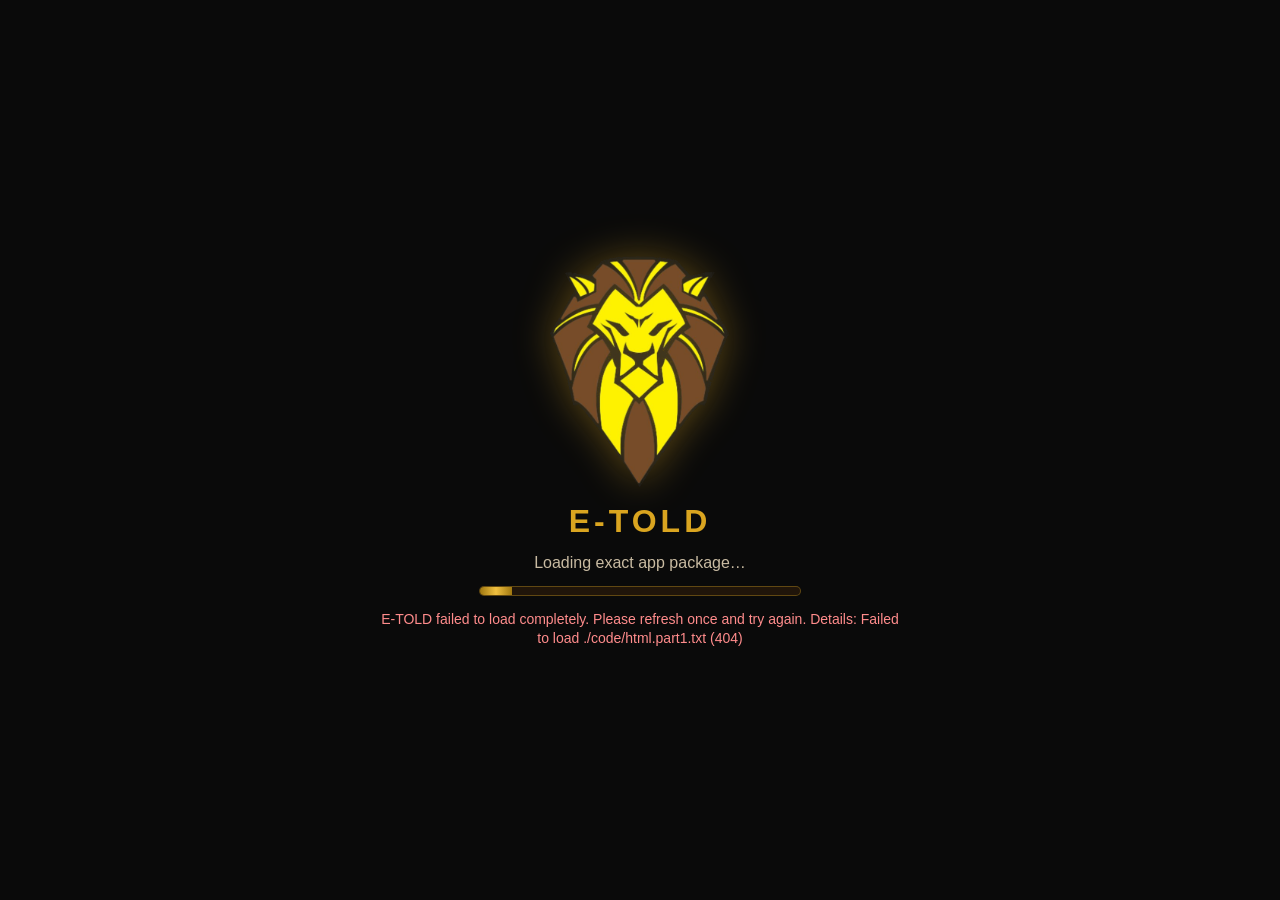
==== commit d52837f4: "Add files via upload" ====
--- a/index.html
+++ b/index.html
@@ -1,1058 +1,45 @@
-<!DOCTYPE html>
-
+<!doctype html>
 <html lang="en">
 <head>
-<meta charset="utf-8"/>
-<meta content="width=device-width, initial-scale=1.0, user-scalable=no" name="viewport"/>
-<meta content="yes" name="apple-mobile-web-app-capable"/>
-<meta content="black" name="apple-mobile-web-app-status-bar-style"/>
-<meta content="E-TOLD" name="apple-mobile-web-app-title"/>
-<title>E-TOLD | MCAS Yuma H&amp;HS</title>
-
-<link rel="apple-touch-icon" href="icons/apple-touch-icon.png"/>
-<link rel="icon" type="image/png" href="icons/icon-192.png"/>
-<link rel="manifest" href="manifest.json">
-<link href="https://fonts.googleapis.com/css2?family=Bebas+Neue&amp;family=Rajdhani:wght@400;500;600;700&amp;family=Share+Tech+Mono&amp;display=swap" rel="stylesheet"/>
+<meta charset="utf-8">
+<meta name="viewport" content="width=device-width, initial-scale=1.0, viewport-fit=cover">
+<meta name="apple-mobile-web-app-capable" content="yes">
+<meta name="mobile-web-app-capable" content="yes">
+<meta name="apple-mobile-web-app-status-bar-style" content="black">
+<meta name="apple-mobile-web-app-title" content="E-TOLD">
+<title>E-TOLD</title>
+<link rel="manifest" href="./manifest.json">
+<link rel="apple-touch-icon" href="./icons/icon-180.png">
+<link rel="icon" type="image/png" sizes="192x192" href="./icons/icon-192.png">
 <style>
-:root {
-  --gold:#DAA520; --gold-light:#F0C040; --gold-dark:#A07810;
-  --brown:#3E2712; --brown-light:#5C3D1E;
-  --black:#0A0A0A; --black-soft:#111111; --black-card:#161410;
-  --white:#F5F0E8; --white-dim:#8A8070;
-  --red-alert:#C0392B; --green-ok:#2ECC71; --green-dark:#1A6B3A;
-  --leg1:#DAA520; --leg2:#3B9EE8; --leg3:#E8703B; --leg4:#8BC34A;
-  --font-display:"Bebas Neue",sans-serif;
-  --font-body:"Rajdhani",sans-serif;
-  --font-mono:"Share Tech Mono",monospace;
-  --radius:8px; --radius-lg:14px;
-  --shadow:0 4px 20px rgba(0,0,0,0.6);
-  --transition:all 0.2s cubic-bezier(0.4,0,0.2,1);
-}
-*{box-sizing:border-box;margin:0;padding:0;-webkit-tap-highlight-color:transparent;}
-html,body{width:100%;height:100%;background:var(--black);color:var(--white);font-family:var(--font-body);overflow:hidden;-webkit-font-smoothing:antialiased;}
-.screen{position:fixed;inset:0;display:none;flex-direction:column;opacity:0;transition:opacity 0.5s ease;}
-.screen.active{display:flex;opacity:1;}
-/* SPLASH */
-#splash{background:var(--black);align-items:center;justify-content:center;overflow:hidden;}
-.splash-bg{position:absolute;inset:0;background:radial-gradient(ellipse at 50% 0%,rgba(218,165,32,0.12) 0%,transparent 60%),radial-gradient(ellipse at 50% 100%,rgba(62,39,18,0.4) 0%,transparent 60%);}
-.splash-top-bar,.splash-bottom-bar{position:absolute;left:0;right:0;height:6px;background:linear-gradient(90deg,var(--brown),var(--gold),var(--brown));}
-.splash-top-bar{top:0;} .splash-bottom-bar{bottom:0;}
-.splash-content{position:relative;z-index:2;display:flex;flex-direction:column;align-items:center;animation:splashReveal 1.2s ease forwards;}
-@keyframes splashReveal{from{opacity:0;transform:translateY(30px)}to{opacity:1;transform:translateY(0)}}
-.splash-emblem{width:180px;height:180px;display:flex;align-items:center;justify-content:center;margin-bottom:20px;filter:drop-shadow(0 0 20px rgba(218,165,32,0.5));}
-.splash-emblem img{width:100%;height:100%;object-fit:contain;}
-.splash-unit{font-family:var(--font-body);font-size:18px;font-weight:700;letter-spacing:4px;color:var(--gold);text-transform:uppercase;margin-bottom:6px;text-align:center;}
-.splash-title{font-family:var(--font-display);font-size:88px;letter-spacing:8px;color:var(--white);line-height:1;text-shadow:0 0 40px rgba(218,165,32,0.4);margin-bottom:8px;}
-.splash-subtitle{font-family:var(--font-body);font-size:14px;font-weight:500;letter-spacing:3px;color:var(--white-dim);margin-bottom:28px;}
-.splash-divider{width:200px;height:2px;background:linear-gradient(90deg,transparent,var(--gold),transparent);margin-bottom:36px;}
-.splash-enter-btn{background:var(--gold);color:var(--black);border:none;border-radius:var(--radius-lg);padding:18px 64px;font-family:var(--font-display);font-size:28px;letter-spacing:4px;cursor:pointer;transition:var(--transition);box-shadow:0 4px 24px rgba(218,165,32,0.4);}
-.splash-enter-btn:hover{background:var(--gold-light);transform:translateY(-2px);}
-.splash-footer{position:absolute;bottom:20px;font-family:var(--font-mono);font-size:10px;color:var(--white-dim);letter-spacing:2px;text-align:center;}
-/* APP */
-#app{flex-direction:column;background:var(--black-soft);overflow:hidden;}
-/* NAV */
-.nav-bar{background:var(--brown);border-bottom:2px solid var(--gold);padding:0 16px;height:54px;display:flex;align-items:center;justify-content:space-between;flex-shrink:0;box-shadow:0 2px 12px rgba(0,0,0,0.5);z-index:100;}
-.nav-logo{display:flex;align-items:center;gap:10px;}
-.nav-emblem{width:36px;height:36px;border-radius:50%;overflow:hidden;display:flex;align-items:center;justify-content:center;background:rgba(0,0,0,0.3);}
-.nav-emblem img{width:100%;height:100%;object-fit:contain;}
-.nav-title-block{display:flex;flex-direction:column;}
-.nav-title{font-family:var(--font-display);font-size:26px;letter-spacing:3px;color:var(--gold);line-height:1;}
-.nav-subtitle{font-family:var(--font-body);font-size:10px;font-weight:600;letter-spacing:2px;color:var(--white-dim);text-transform:uppercase;}
-.nav-actions{display:flex;gap:6px;align-items:center;}
-.nav-btn{background:var(--black-card);border:1px solid var(--gold-dark);border-radius:var(--radius);color:var(--gold);font-family:var(--font-body);font-size:12px;font-weight:700;letter-spacing:1px;padding:8px 12px;cursor:pointer;transition:var(--transition);white-space:nowrap;}
-.nav-btn:hover{background:var(--gold);color:var(--black);}
-.nav-btn.danger{border-color:var(--red-alert);color:var(--red-alert);}
-.nav-btn.danger:hover{background:var(--red-alert);color:var(--white);}
-/* TABS */
-.page-tabs{display:flex;background:var(--black);border-bottom:2px solid #222;flex-shrink:0;padding:0 12px;gap:4px;overflow-x:auto;}
-.page-tab{padding:10px 20px;border-radius:var(--radius) var(--radius) 0 0;background:transparent;border:1px solid transparent;border-bottom:none;color:var(--white-dim);font-family:var(--font-display);font-size:18px;letter-spacing:2px;cursor:pointer;transition:var(--transition);margin-top:6px;white-space:nowrap;}
-.page-tab.active{background:var(--black-card);border-color:#333;border-bottom:2px solid var(--black-card);margin-bottom:-2px;}
-.page-tab[data-leg="1"].active{color:var(--leg1);}
-.page-tab[data-leg="2"].active{color:var(--leg2);}
-.page-tab[data-leg="3"].active{color:var(--leg3);}
-.page-tab[data-leg="4"].active{color:var(--leg4);}
-.page-tab.charts-tab.active{color:#B39EE8;}
-/* PAGES */
-.page{display:none;flex:1;overflow:hidden;flex-direction:column;}
-.page.active{display:flex;}
-/* LEG LAYOUT */
-.leg-layout{display:flex;flex:1;overflow:hidden;}
-.leg-panel{display:flex;flex-direction:column;overflow:hidden;}
-.leg-panel-inputs{flex:1;border-right:2px solid #2A2018;}
-.leg-panel-results{flex:0 0 320px;background:#080E08;}
-@media(max-width:650px){
-  .leg-layout{flex-direction:column;}
-  .leg-panel-inputs{flex:1;}
-  .leg-panel-results{flex:0 0 auto;max-height:45vh;border-right:none;border-top:2px solid #2A2018;}
-}
-/* PANEL HEADERS */
-.panel-header{padding:8px 14px;display:flex;align-items:center;gap:8px;flex-shrink:0;}
-.panel-header-inputs{background:var(--brown-light);border-bottom:1px solid var(--gold-dark);}
-.panel-header-results{background:#0A1E0E;border-bottom:1px solid #1A4020;}
-.panel-header-title{font-family:var(--font-display);font-size:16px;letter-spacing:2px;}
-.panel-header-results .panel-header-title{color:var(--green-ok);}
-.panel-leg-badge{font-family:var(--font-mono);font-size:10px;padding:2px 8px;border-radius:4px;letter-spacing:1px;font-weight:700;}
-/* INPUTS */
-.inputs-scroll{flex:1;overflow-y:auto;overflow-x:hidden;-webkit-overflow-scrolling:touch;padding:8px 10px 20px;}
-.inputs-scroll::-webkit-scrollbar{width:4px;}
-.inputs-scroll::-webkit-scrollbar-thumb{background:var(--brown);border-radius:2px;}
-.input-section{margin-bottom:8px;border-radius:var(--radius);overflow:hidden;border:1px solid #2A2018;}
-.input-section-header{background:var(--brown);border-bottom:1px solid var(--gold-dark);padding:7px 12px;display:flex;align-items:center;gap:8px;cursor:pointer;user-select:none;}
-.section-icon{width:20px;height:20px;display:flex;align-items:center;justify-content:center;color:var(--gold);}
-.section-name{font-family:var(--font-display);font-size:18px;letter-spacing:2px;color:var(--gold);}
-.section-chevron{color:var(--gold);margin-left:auto;font-size:13px;transition:transform 0.3s;}
-.input-section.collapsed .section-chevron{transform:rotate(-90deg);}
-.input-section.collapsed .input-section-body{display:none;}
-.input-row{display:grid;grid-template-columns:1fr 1fr;background:var(--black-card);border-bottom:1px solid #1E1A12;padding:0 8px;gap:4px;align-items:center;min-height:42px;transition:background 0.15s,border-color 0.15s;}
-.input-row:last-child{border-bottom:none;}
-.input-row:nth-child(even){background:#131108;}
-.row-label{font-family:var(--font-body);font-size:11px;font-weight:600;color:var(--white-dim);letter-spacing:0.3px;line-height:1.3;padding:5px 0;transition:color 0.15s;}
-.row-label small{display:block;font-size:9px;color:#4A4030;letter-spacing:0.5px;margin-top:1px;}
-.row-input input,.row-input select{width:100%;background:var(--black);border-radius:5px;color:var(--white);font-family:var(--font-mono);font-size:12px;padding:6px;text-align:center;transition:var(--transition);-webkit-appearance:none;outline:none;}
-.row-input input{border:1px solid #2A2418;}
-.row-input select{border:1px solid #2A2418;cursor:pointer;background-image:url("data:image/svg+xml,%3Csvg xmlns='http://www.w3.org/2000/svg' width='10' height='6'%3E%3Cpath d='M5 6L0 0h10z' fill='%23DAA520'/%3E%3C/svg%3E");background-repeat:no-repeat;background-position:right 6px center;padding-right:18px;font-size:10px;}
-.row-input input::placeholder{color:#3A3028;}
-.auto-calc{color:#8B6914 !important;cursor:default !important;}
-/* CONDITIONAL HIGHLIGHTS */
-.input-row.warn-yellow .row-input input,
-.input-row.warn-yellow .row-input select{border-color:#C8A000!important;background:#1A1400!important;color:#F0C040!important;box-shadow:0 0 0 2px rgba(200,160,0,0.25)!important;}
-.input-row.warn-yellow .row-label{color:#C8A000;}
-.input-row.warn-red .row-input input,
-.input-row.warn-red .row-input select{border-color:#C0392B!important;background:#1A0000!important;color:#FF6B5B!important;box-shadow:0 0 0 2px rgba(192,57,43,0.3)!important;}
-.input-row.warn-red .row-label{color:#C0392B;}
-/* RESULTS */
-.results-scroll{flex:1;overflow-y:auto;overflow-x:hidden;-webkit-overflow-scrolling:touch;padding:8px 10px 20px;}
-.results-scroll::-webkit-scrollbar{width:4px;}
-.results-scroll::-webkit-scrollbar-thumb{background:var(--green-dark);border-radius:2px;}
-.result-section{margin-bottom:8px;border-radius:var(--radius);overflow:hidden;border:1px solid #0E2A14;}
-.result-section-header{background:#0A1E0E;border-bottom:1px solid #1A4020;padding:7px 12px;display:flex;align-items:center;gap:4px;}
-.result-section-title{font-family:var(--font-display);font-size:15px;letter-spacing:2px;color:var(--green-ok);}
-.result-row{display:flex;justify-content:space-between;align-items:center;background:#0A120C;border-bottom:1px solid #0E1A10;padding:6px 10px;min-height:36px;}
-.result-row:last-child{border-bottom:none;}
-.result-row:nth-child(even){background:#080E08;}
-.result-label{font-family:var(--font-body);font-size:11px;font-weight:600;color:#5A8A60;letter-spacing:0.3px;flex:1;}
-.result-value{font-family:var(--font-mono);font-size:12px;font-weight:600;padding:3px 6px;border-radius:4px;text-align:right;min-width:80px;}
-.result-value.pending{color:#2A4A2E;font-style:italic;font-size:10px;}
-.result-value.ok{color:var(--green-ok);}
-.result-value.warn{color:#E8C03B;}
-.result-value.fail{color:var(--red-alert);background:rgba(192,57,43,0.1);}
-/* CHARTS */
-.charts-page{background:var(--black-soft);flex-direction:column;overflow:hidden;}
-.charts-scroll{flex:1;overflow-y:auto;overflow-x:hidden;-webkit-overflow-scrolling:touch;padding:16px 12px 20px;}
-.charts-scroll::-webkit-scrollbar{width:4px;}
-.charts-scroll::-webkit-scrollbar-thumb{background:#3B2E8A;border-radius:2px;}
-.charts-header-banner{background:linear-gradient(135deg,#1A1428,#0D0A1A);border:1px solid #3B2E8A;border-radius:var(--radius-lg);padding:20px;margin-bottom:16px;text-align:center;}
-.charts-banner-title{font-family:var(--font-display);font-size:32px;letter-spacing:4px;color:#B39EE8;margin-bottom:6px;}
-.charts-banner-sub{font-family:var(--font-body);font-size:12px;font-weight:600;letter-spacing:2px;color:#5A4E8A;text-transform:uppercase;}
-.charts-grid{display:grid;grid-template-columns:repeat(auto-fill,minmax(200px,1fr));gap:12px;}
-.chart-card{background:#100E1A;border:1px solid #2A2040;border-radius:var(--radius-lg);overflow:hidden;transition:var(--transition);}
-.chart-card:hover{border-color:#4A3E8A;transform:translateY(-1px);}
-.chart-card-header{background:#1A1428;padding:12px 14px;border-bottom:1px solid #2A2040;}
-.chart-card-num{font-family:var(--font-mono);font-size:10px;color:#5A4E8A;letter-spacing:1px;margin-bottom:2px;}
-.chart-card-title{font-family:var(--font-body);font-size:12px;font-weight:600;color:#B39EE8;}
-.chart-card-body{padding:12px;display:flex;align-items:center;justify-content:center;}
-.chart-placeholder{display:flex;flex-direction:column;align-items:center;gap:6px;padding:10px 0;width:100%;}
-.chart-placeholder svg{width:50px;height:50px;opacity:0.3;}
-.chart-loaded{font-family:var(--font-mono);font-size:10px;color:#4A6E8A;letter-spacing:1px;text-align:center;}
-/* TOAST */
-.toast{position:fixed;bottom:30px;left:50%;transform:translateX(-50%) translateY(60px);background:var(--brown);color:var(--white);padding:10px 20px;border-radius:var(--radius);font-family:var(--font-body);font-size:14px;font-weight:600;letter-spacing:1px;border:1px solid var(--gold);box-shadow:0 0 20px rgba(218,165,32,0.3);transition:transform 0.3s ease;z-index:9999;white-space:nowrap;}
-.toast.show{transform:translateX(-50%) translateY(0);}
-.status-dot{width:8px;height:8px;border-radius:50%;display:inline-block;}
-.status-dot.pending{background:#333;}
-.status-dot.partial{background:#E8C03B;box-shadow:0 0 4px rgba(232,192,59,0.5);}
-.status-dot.ready{background:var(--green-ok);box-shadow:0 0 6px rgba(46,204,113,0.6);}
-
-        /* Lion image styling - blend with dark background */
-        .splash-logo img {
-            mix-blend-mode: lighten;
-            filter: drop-shadow(0 0 20px rgba(255, 215, 0, 0.3));
-        }
-        .nav-logo img {
-            mix-blend-mode: lighten;
-            filter: drop-shadow(0 0 10px rgba(255, 215, 0, 0.2));
-        }
-        
-
-/* LEG HEADER TINTS */
-#page-leg1 .panel-header-inputs{background:#2A1808;border-bottom:1px solid rgba(218,165,32,0.4);}
-#page-leg1 .panel-header-results{background:#0D2A1A;border-bottom:1px solid rgba(139,195,74,0.35);}
-#page-leg2 .panel-header-inputs{background:#071a2a;border-bottom:1px solid rgba(59,158,232,0.45);}
-#page-leg2 .panel-header-results{background:#061e2a;border-bottom:1px solid rgba(59,158,232,0.30);}
-#page-leg3 .panel-header-inputs{background:#2a1207;border-bottom:1px solid rgba(232,112,59,0.45);}
-#page-leg3 .panel-header-results{background:#261706;border-bottom:1px solid rgba(232,112,59,0.30);}
-#page-leg4 .panel-header-inputs{background:#102a0b;border-bottom:1px solid rgba(139,195,74,0.45);}
-#page-leg4 .panel-header-results{background:#0e2410;border-bottom:1px solid rgba(139,195,74,0.30);}
-
-/* Leg theme overrides */
-body[data-active-leg="2"] .panel-header-inputs,
-body[data-active-leg="2"] .input-section-header {background:#0B2545;border-bottom:1px solid #1E4E8C;}
-body[data-active-leg="2"] .panel-header-results {background:#061528;border-bottom:1px solid #1E4E8C;}
-body[data-active-leg="2"] .panel-header-results .panel-header-title,
-body[data-active-leg="2"] .result-section-title {color:#7FB5FF;}
-
-body[data-active-leg="3"] .panel-header-inputs,
-body[data-active-leg="3"] .input-section-header {background:#3A0F1B;border-bottom:1px solid #7A2A3E;}
-body[data-active-leg="3"] .panel-header-results {background:#220911;border-bottom:1px solid #7A2A3E;}
-body[data-active-leg="3"] .panel-header-results .panel-header-title,
-body[data-active-leg="3"] .result-section-title {color:#FF9DB6;}
-
-body[data-active-leg="4"] .panel-header-inputs,
-body[data-active-leg="4"] .input-section-header {background:#0B2E2A;border-bottom:1px solid #1D6B5E;}
-body[data-active-leg="4"] .panel-header-results {background:#051815;border-bottom:1px solid #1D6B5E;}
-body[data-active-leg="4"] .panel-header-results .panel-header-title,
-body[data-active-leg="4"] .result-section-title {color:#7FFFD8;}
-
-
-/* Result flags */
-.result-value.flag-ext::after { content:" (EXT)"; color:#ffcc66; font-weight:700; }
-.result-value.flag-rcr::after { content:" (RCR)"; color:#ffcc66; font-weight:700; }
-
-
-/* MODALS */
-.modal-overlay{
-  position:fixed; inset:0; z-index:9999;
-  display:flex; align-items:center; justify-content:center;
-  background:rgba(0,0,0,0.72);
-  backdrop-filter: blur(6px);
-}
-.modal-overlay.hidden{display:none;}
-.modal-card{
-  width:min(520px, calc(100vw - 32px));
-  background:linear-gradient(180deg, rgba(22,20,16,0.98), rgba(12,10,8,0.98));
-  border:1px solid rgba(218,165,32,0.25);
-  border-radius: var(--radius-lg);
-  box-shadow: var(--shadow);
-  overflow:hidden;
-}
-.modal-header{
-  display:flex; align-items:center; gap:10px;
-  padding:14px 16px;
-  background:linear-gradient(90deg, rgba(62,39,18,0.85), rgba(218,165,32,0.18));
-  border-bottom:1px solid rgba(218,165,32,0.18);
-}
-.modal-badge{
-  width:34px; height:34px; border-radius:10px;
-  display:flex; align-items:center; justify-content:center;
-  background:rgba(218,165,32,0.12);
-  border:1px solid rgba(218,165,32,0.22);
-  color:var(--gold-light);
-  font-size:18px;
-}
-.modal-title{
-  font-family:var(--font-display);
-  letter-spacing:0.08em;
-  font-size:22px;
-  color:var(--white);
-}
-.modal-body{
-  padding:14px 16px 2px 16px;
-  color:var(--white-dim);
-  font-size:16px;
-  line-height:1.35;
-}
-.modal-footer{
-  padding:14px 16px 16px 16px;
-  display:flex; justify-content:flex-end; gap:10px;
-}
-.modal-btn{
-  padding:10px 14px;
-  border-radius:12px;
-  border:1px solid rgba(218,165,32,0.22);
-  background:rgba(218,165,32,0.10);
-  color:var(--white);
-  font-weight:700;
-  cursor:pointer;
-  transition:var(--transition);
-}
-.modal-btn:hover{transform:translateY(-1px); background:rgba(218,165,32,0.16);}
-.modal-btn.primary{
-  background:linear-gradient(180deg, rgba(218,165,32,0.35), rgba(218,165,32,0.16));
-  border-color: rgba(218,165,32,0.40);
-}
-.modal-btn.primary:hover{background:linear-gradient(180deg, rgba(240,192,64,0.40), rgba(218,165,32,0.18));}
-.section-icon svg{width:24px;height:24px;display:block;}
-
-
-
-/* === E-TOLD Icon System (sprites + gradient + glow) === */
-.etold-ic{width:18px;height:18px;display:inline-block;vertical-align:middle;}
-.etold-ic-lg{width:20px;height:20px;}
-.etold-ic-sm{width:16px;height:16px;}
-.etold-gold-stroke{stroke:url(#goldStroke);fill:none;stroke-width:2.6;stroke-linecap:round;stroke-linejoin:round;}
-.etold-gold-fill{fill:url(#goldFill);stroke:none;}
-/* Ensure gradient strokes used inside symbols */
-.etold-gold-stroke, .etold-gold-fill{}
-/* Hover glow on headers */
-.input-section-header:hover .section-icon svg,
-.result-section-header:hover svg.etold-ic{
-  filter: drop-shadow(0 0 6px rgba(245,185,66,.55))
-          drop-shadow(0 0 14px rgba(245,185,66,.22));
-}
-/* Slight lift on input headers (subtle) */
-.input-section-header:hover{
-  box-shadow: 0 0 0 1px rgba(249,211,107,.15) inset, 0 10px 26px rgba(0,0,0,.35);
-}
-
+html,body{margin:0;width:100%;height:100%;background:#0A0A0A;color:#F5F0E8;font-family:Arial,sans-serif;overflow:hidden}
+#loader{position:fixed;inset:0;display:flex;align-items:center;justify-content:center;flex-direction:column;gap:14px;background:#0A0A0A;z-index:10}
+#loader img{width:min(180px,38vw);height:auto;filter:drop-shadow(0 0 20px rgba(218,165,32,.45))}
+#loader h1{margin:0;color:#DAA520;letter-spacing:4px}
+#loader p{margin:0;color:#c9bba2;text-align:center;max-width:420px;padding:0 20px}
+#barwrap{width:min(320px,70vw);height:8px;background:#20150a;border-radius:999px;overflow:hidden;border:1px solid rgba(218,165,32,.35)}
+#bar{width:10%;height:100%;background:linear-gradient(90deg,#A07810,#F0C040,#A07810);animation:load 1.4s linear infinite}
+@keyframes load{0%{transform:translateX(-100%)}100%{transform:translateX(350%)}}
+#error{display:none;color:#ff8c8c;max-width:520px;font-size:14px;line-height:1.4;padding:0 20px;text-align:center}
+#frame{position:fixed;inset:0;border:0;width:100%;height:100%;display:none;background:#0A0A0A}
 </style>
-
+</head>
+<body>
+<div id="loader">
+  <img src="./assets/lion.png" alt="E-TOLD lion">
+  <h1>E-TOLD</h1>
+  <p>Loading exact app package…</p>
+  <div id="barwrap"><div id="bar"></div></div>
+  <div id="error"></div>
+</div>
+<iframe id="frame" allow="clipboard-write"></iframe>
+<script src="./app-loader.js"></script>
 <script>
 if ('serviceWorker' in navigator) {
-  window.addEventListener('load', () => {
-    navigator.serviceWorker.register('./service-worker.js').catch(() => {});
+  window.addEventListener('load', function(){
+    navigator.serviceWorker.register('./service-worker.js').catch(function(err){ console.warn('SW register failed', err); });
   });
 }
 </script>
-
-</head>
-<body data-active-leg="1">
-<!-- E-TOLD SVG SPRITE SHEET (retina-sharp) -->
-<svg aria-hidden="true" focusable="false" style="position:absolute;width:0;height:0;overflow:hidden" xmlns="http://www.w3.org/2000/svg">
-<defs>
-<lineargradient id="goldStroke" x1="0" x2="1" y1="0" y2="1">
-<stop offset="0" stop-color="#f9d36b"></stop>
-<stop offset="0.55" stop-color="#f5b942"></stop>
-<stop offset="1" stop-color="#d59a13"></stop>
-</lineargradient>
-<lineargradient id="goldFill" x1="0" x2="1" y1="0" y2="1">
-<stop offset="0" stop-color="#f9d36b"></stop>
-<stop offset="1" stop-color="#d59a13"></stop>
-</lineargradient>
-</defs>
-<symbol id="ic-clipboard" viewbox="0 0 64 64">
-<rect class="etold-gold-stroke" height="44" rx="6" width="32" x="16" y="12"></rect>
-<rect class="etold-gold-stroke" height="12" rx="4" width="16" x="24" y="6"></rect>
-<path class="etold-gold-stroke" d="M24 22h16M24 30h16M24 38h12"></path>
-</symbol>
-<symbol id="ic-badge-takeoff" viewbox="0 0 64 64">
-<circle class="etold-gold-fill" cx="32" cy="32" opacity=".18" r="22"></circle>
-<circle class="etold-gold-stroke" cx="32" cy="32" r="22"></circle>
-<polygon class="etold-gold-fill" points="20,42 32,20 44,42"></polygon>
-</symbol>
-<symbol id="ic-trajectory-climb" viewbox="0 0 64 64">
-<path class="etold-gold-stroke" d="M12 48 Q32 20 52 12"></path>
-<path class="etold-gold-stroke" d="M46 14l6-2-2 6"></path>
-</symbol>
-<!-- CRUISE — Option B (avionics-style level flight) -->
-<symbol id="ic-trajectory-cruise" viewBox="0 0 64 64">
-  <!-- main level line -->
-  <path class="etold-gold-stroke" d="M12 32H52"/>
-  <!-- subtle tick marks -->
-  <path class="etold-gold-stroke" d="M20 26v12M32 26v12M44 26v12" opacity="0.55"/>
-  <!-- small arrow cue -->
-  <path class="etold-gold-stroke" d="M46 28l6 4-6 4"/>
-</symbol>
-<symbol id="ic-badge-landing" viewbox="0 0 64 64">
-<circle class="etold-gold-fill" cx="32" cy="32" opacity=".18" r="22"></circle>
-<circle class="etold-gold-stroke" cx="32" cy="32" r="22"></circle>
-<polygon class="etold-gold-fill" points="20,22 44,22 32,44"></polygon>
-</symbol>
-</svg>
-<!-- /E-TOLD SVG SPRITE SHEET -->
-
-<div class="screen active" id="splash">
-<div class="splash-bg"></div>
-<div class="splash-top-bar"></div>
-<div class="splash-bottom-bar"></div>
-<div class="splash-content">
-<div class="splash-emblem"><img alt="H&amp;HS Lion" draggable="false" src="[data-uri]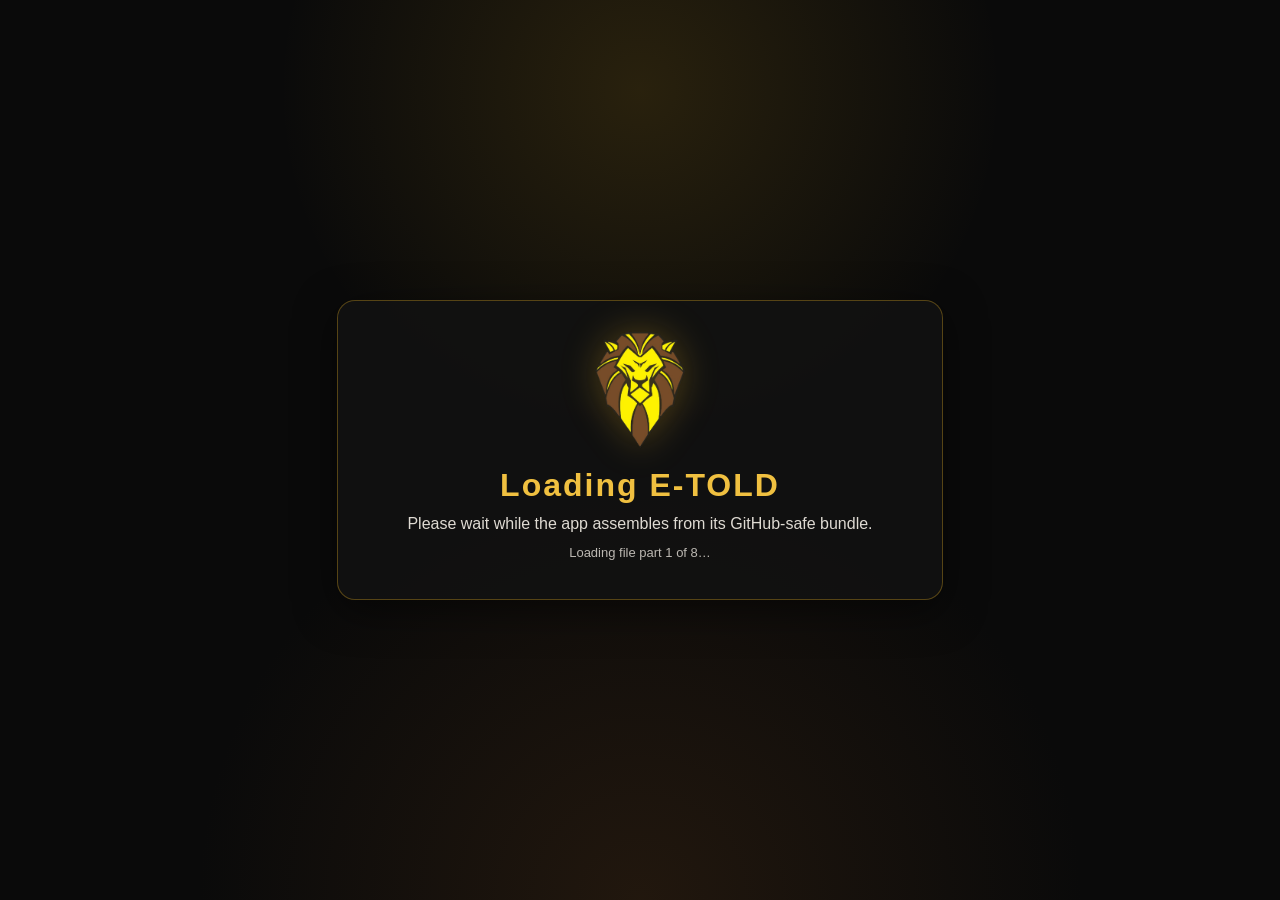
==== commit 6037e533: "Add files via upload" ====
--- a/index.html
+++ b/index.html
@@ -2,44 +2,43 @@
 <html lang="en">
 <head>
 <meta charset="utf-8">
-<meta name="viewport" content="width=device-width, initial-scale=1.0, viewport-fit=cover">
-<meta name="apple-mobile-web-app-capable" content="yes">
-<meta name="mobile-web-app-capable" content="yes">
-<meta name="apple-mobile-web-app-status-bar-style" content="black">
-<meta name="apple-mobile-web-app-title" content="E-TOLD">
-<title>E-TOLD</title>
-<link rel="manifest" href="./manifest.json">
-<link rel="apple-touch-icon" href="./icons/icon-180.png">
-<link rel="icon" type="image/png" sizes="192x192" href="./icons/icon-192.png">
+<meta name="viewport" content="width=device-width, initial-scale=1.0, user-scalable=no">
+<meta name="theme-color" content="#0A0A0A">
+<title>E-TOLD Loader</title>
+<link rel="manifest" href="manifest.json">
+<link rel="apple-touch-icon" href="icons/icon-180.png">
 <style>
-html,body{margin:0;width:100%;height:100%;background:#0A0A0A;color:#F5F0E8;font-family:Arial,sans-serif;overflow:hidden}
-#loader{position:fixed;inset:0;display:flex;align-items:center;justify-content:center;flex-direction:column;gap:14px;background:#0A0A0A;z-index:10}
-#loader img{width:min(180px,38vw);height:auto;filter:drop-shadow(0 0 20px rgba(218,165,32,.45))}
-#loader h1{margin:0;color:#DAA520;letter-spacing:4px}
-#loader p{margin:0;color:#c9bba2;text-align:center;max-width:420px;padding:0 20px}
-#barwrap{width:min(320px,70vw);height:8px;background:#20150a;border-radius:999px;overflow:hidden;border:1px solid rgba(218,165,32,.35)}
-#bar{width:10%;height:100%;background:linear-gradient(90deg,#A07810,#F0C040,#A07810);animation:load 1.4s linear infinite}
-@keyframes load{0%{transform:translateX(-100%)}100%{transform:translateX(350%)}}
-#error{display:none;color:#ff8c8c;max-width:520px;font-size:14px;line-height:1.4;padding:0 20px;text-align:center}
-#frame{position:fixed;inset:0;border:0;width:100%;height:100%;display:none;background:#0A0A0A}
+html,body{
+  margin:0; height:100%; background:#0A0A0A; color:#F5F0E8;
+  font-family:Arial,Helvetica,sans-serif;
+}
+.wrap{
+  min-height:100%; display:flex; align-items:center; justify-content:center;
+  background:
+    radial-gradient(circle at 50% 10%, rgba(218,165,32,.15), transparent 35%),
+    radial-gradient(circle at 50% 100%, rgba(62,39,18,.45), transparent 40%),
+    #0A0A0A;
+}
+.card{
+  width:min(560px, calc(100vw - 32px)); padding:28px 22px; text-align:center;
+  border:1px solid rgba(218,165,32,.35); border-radius:18px; background:rgba(18,18,18,.92);
+  box-shadow:0 10px 40px rgba(0,0,0,.5);
+}
+.card img{width:120px; height:120px; object-fit:contain; filter:drop-shadow(0 0 18px rgba(218,165,32,.35));}
+h1{margin:14px 0 6px; color:#F0C040; letter-spacing:2px;}
+p{opacity:.9; line-height:1.45; margin:8px 0;}
+.small{font-size:13px; opacity:.75;}
 </style>
 </head>
 <body>
-<div id="loader">
-  <img src="./assets/lion.png" alt="E-TOLD lion">
-  <h1>E-TOLD</h1>
-  <p>Loading exact app package…</p>
-  <div id="barwrap"><div id="bar"></div></div>
-  <div id="error"></div>
+<div class="wrap">
+  <div class="card">
+    <img src="assets/lion.png" alt="Lion">
+    <h1>Loading E-TOLD</h1>
+    <p>Please wait while the app assembles from its GitHub-safe bundle.</p>
+    <p class="small" id="statusText">Preparing application…</p>
+  </div>
 </div>
-<iframe id="frame" allow="clipboard-write"></iframe>
-<script src="./app-loader.js"></script>
-<script>
-if ('serviceWorker' in navigator) {
-  window.addEventListener('load', function(){
-    navigator.serviceWorker.register('./service-worker.js').catch(function(err){ console.warn('SW register failed', err); });
-  });
-}
-</script>
+<script src="app-loader.js"></script>
 </body>
 </html>
